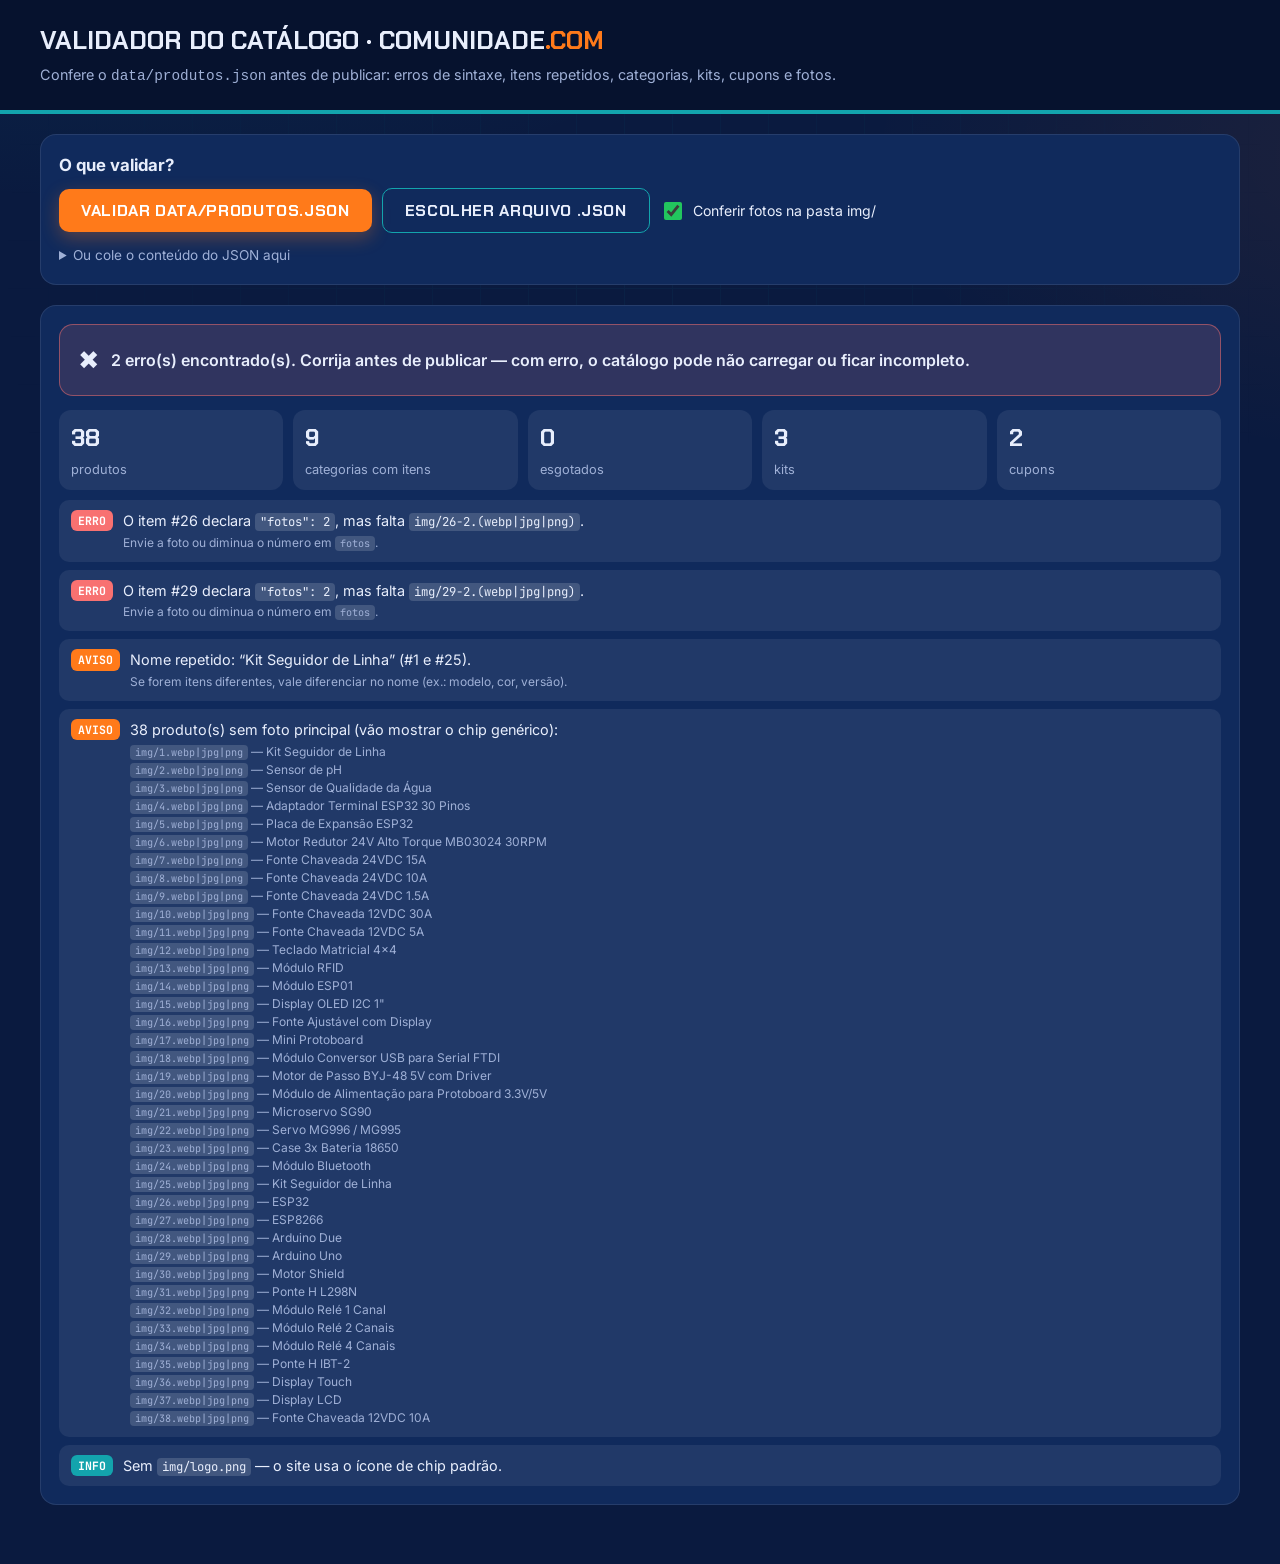
==== validar.html @ 990a2b1e "first commit" ====
<!DOCTYPE html>
<html lang="pt-BR" data-theme="dark">
<head>
  <meta charset="UTF-8" />
  <meta name="viewport" content="width=device-width, initial-scale=1.0" />
  <meta name="robots" content="noindex" />
  <title>Validador do catálogo — Comunidade.com</title>
  <script>try{var t=localStorage.getItem("comunidade-theme");if(t)document.documentElement.dataset.theme=t;}catch(e){}</script>
  <link rel="icon" href="img/icons/icon-192.png" type="image/png" />
  <link rel="preconnect" href="https://fonts.googleapis.com" />
  <link rel="preconnect" href="https://fonts.gstatic.com" crossorigin />
  <link href="https://fonts.googleapis.com/css2?family=Chakra+Petch:wght@600;700&family=Inter:wght@400;500;600;700&family=JetBrains+Mono:wght@400;600&display=swap" rel="stylesheet" />
  <link rel="stylesheet" href="css/style.css" />
  <style>
    body { padding-bottom: 60px; }
    .vhead { background: var(--navy-900); color: #e8eefc; padding: 22px 0; border-bottom: 4px solid var(--teal); }
    .vhead h1 { font-family: var(--display); margin: 0; font-size: 1.6rem; text-transform: uppercase; }
    .vhead h1 span { color: var(--orange); }
    .vhead p { margin: 4px 0 0; color: #9fb0d6; font-size: .9rem; }
    .panel { background: var(--surface); border: 1px solid var(--line); border-radius: 16px; padding: 18px; margin-top: 20px; }
    .panel h2 { margin: 0 0 10px; font-size: 1.05rem; }
    .row { display: flex; gap: 10px; flex-wrap: wrap; align-items: center; }
    textarea {
      width: 100%; min-height: 160px; font-family: var(--mono); font-size: .8rem; padding: 12px; border-radius: 10px;
      border: 1.5px solid var(--line); background: var(--field); color: var(--text); resize: vertical; margin: 10px 0;
    }
    .status { border-radius: 14px; padding: 16px 18px; font-weight: 600; display: flex; gap: 12px; align-items: center; }
    .status--ok { background: rgba(34, 197, 94, .14); border: 1px solid rgba(34, 197, 94, .5); }
    .status--err { background: rgba(248, 113, 113, .14); border: 1px solid rgba(248, 113, 113, .5); }
    .status--warn { background: rgba(255, 122, 26, .12); border: 1px solid rgba(255, 122, 26, .45); }
    .status b { font-size: 1.6rem; }
    .stats { display: grid; grid-template-columns: repeat(auto-fit, minmax(130px, 1fr)); gap: 10px; margin-top: 14px; }
    .stat { background: var(--soft); border-radius: 12px; padding: 10px 12px; }
    .stat strong { display: block; font-family: var(--display); font-size: 1.5rem; }
    .stat span { color: var(--muted); font-size: .8rem; }
    .list { list-style: none; margin: 10px 0 0; padding: 0; display: grid; gap: 8px; }
    .list li { display: grid; grid-template-columns: auto 1fr; gap: 10px; padding: 10px 12px; border-radius: 10px; background: var(--soft); font-size: .9rem; }
    .list li .lvl { font-family: var(--mono); font-size: .72rem; font-weight: 700; padding: 2px 7px; border-radius: 6px; height: fit-content; }
    .lvl--erro { background: var(--bad); color: #fff; }
    .lvl--aviso { background: var(--orange); color: #fff; }
    .lvl--info { background: var(--teal); color: #fff; }
    .list code, .panel code { font-family: var(--mono); font-size: .85em; background: var(--soft-2); padding: 1px 5px; border-radius: 4px; }
    .list small { color: var(--muted); display: block; margin-top: 2px; }
    pre.ctx { font-family: var(--mono); font-size: .78rem; background: var(--field); padding: 10px; border-radius: 8px; overflow-x: auto; margin: 6px 0 0; }
    .muted { color: var(--muted); font-size: .85rem; }
    .filters-v { display: flex; gap: 8px; flex-wrap: wrap; margin-top: 12px; }
  </style>
</head>
<body>
  <header class="vhead">
    <div class="container">
      <h1>Validador do catálogo · Comunidade<span>.com</span></h1>
      <p>Confere o <code>data/produtos.json</code> antes de publicar: erros de sintaxe, itens repetidos, categorias, kits, cupons e fotos.</p>
    </div>
  </header>

  <main class="container">
    <section class="panel">
      <h2>O que validar?</h2>
      <div class="row">
        <button class="btn btn--orange" id="btnSite">Validar data/produtos.json</button>
        <label class="btn btn--ghost" for="fileIn" style="cursor:pointer">Escolher arquivo .json</label>
        <input type="file" id="fileIn" accept=".json,application/json" hidden />
        <label class="toggle"><input type="checkbox" id="chkImgs" checked /> <span>Conferir fotos na pasta img/</span></label>
      </div>
      <details style="margin-top:12px">
        <summary class="muted" style="cursor:pointer">Ou cole o conteúdo do JSON aqui</summary>
        <textarea id="txt" spellcheck="false" placeholder='{ "loja": { ... }, "produtos": [ ... ] }'></textarea>
        <button class="btn btn--ghost btn--sm" id="btnTxt">Validar texto colado</button>
      </details>
    </section>

    <section id="out"></section>
  </main>

  <script>
  (() => {
    "use strict";
    const $ = (s) => document.querySelector(s);
    const esc = (s) => String(s ?? "").replace(/[&<>"']/g, (c) => ({ "&": "&amp;", "<": "&lt;", ">": "&gt;", '"': "&quot;", "'": "&#39;" }[c]));
    const EXTS = ["webp", "jpg", "png"];
    const CONDICOES = ["novo", "usado", "usado testado"];
    const PESADA = 300 * 1024; // 300 KB

    let res = [];
    const add = (lvl, msg, dica = "") => res.push({ lvl, msg, dica });
    const erro = (m, d) => add("erro", m, d), aviso = (m, d) => add("aviso", m, d), info = (m, d) => add("info", m, d);

    // ---------- Sintaxe ----------
    function parse(texto) {
      try { return JSON.parse(texto); } catch (e) {
        let pos = null;
        const m1 = e.message.match(/position (\d+)/);
        const m2 = e.message.match(/line (\d+) column (\d+)/);
        if (m1) pos = Number(m1[1]);
        const linhas = texto.split("\n");
        let linha, col;
        if (m2) { linha = Number(m2[1]); col = Number(m2[2]); }
        else if (pos != null) {
          const antes = texto.slice(0, pos).split("\n");
          linha = antes.length; col = antes[antes.length - 1].length + 1;
        }
        let ctx = "";
        if (linha) {
          const ini = Math.max(0, linha - 3), fim = Math.min(linhas.length, linha + 1);
          ctx = linhas.slice(ini, fim).map((l, i) => `${String(ini + i + 1).padStart(4)} │ ${l}`).join("\n");
        }
        erro(`O JSON tem um erro de sintaxe${linha ? ` perto da <b>linha ${linha}, coluna ${col}</b>` : ""}.`,
          `Causas comuns: vírgula sobrando antes de <code>]</code> ou <code>}</code>, vírgula faltando entre itens, aspas não fechadas ou uso de aspas simples.` +
          (ctx ? `<pre class="ctx">${esc(ctx)}</pre>` : "") + `<br>Mensagem do navegador: <code>${esc(e.message)}</code>`);
        return null;
      }
    }

    const isInt = (v) => Number.isInteger(v);
    const dataValida = (s) => /^\d{4}-\d{2}-\d{2}$/.test(s) && !isNaN(new Date(s + "T00:00:00"));
    const hoje = () => new Date().toISOString().slice(0, 10);

    // ---------- Regras ----------
    function validar(d) {
      if (typeof d !== "object" || Array.isArray(d) || !d) return erro("O arquivo precisa começar com <code>{</code> e ter as chaves <code>loja</code> e <code>produtos</code>.");

      // loja
      const l = d.loja;
      if (!l) erro("Falta o bloco <code>loja</code>.");
      else {
        const wa = String(l.whatsapp ?? "");
        if (!wa) erro("<code>loja.whatsapp</code> está vazio — os pedidos não terão para onde ir.");
        else if (!/^\d+$/.test(wa)) erro(`<code>loja.whatsapp</code> deve ter só números (está <code>${esc(wa)}</code>).`, "Ex.: <code>5592991234567</code> (55 + DDD + número).");
        else if (!wa.startsWith("55") || wa.length < 12 || wa.length > 13) aviso(`<code>loja.whatsapp</code> (<code>${esc(wa)}</code>) não parece um número brasileiro completo.`, "Formato esperado: 55 + DDD + número, ex.: <code>5592991234567</code>.");
        if (wa === "5592999999999") aviso("<code>loja.whatsapp</code> ainda é o número de exemplo.");
        if (!Array.isArray(l.formasPagamento) || !l.formasPagamento.length) aviso("<code>loja.formasPagamento</code> está vazio; o site vai usar Pix/Cartão/Dinheiro.");
        if (!l.entrega) aviso("<code>loja.entrega</code> está vazio; o texto sobre frete por aplicativo não vai aparecer.");
      }

      // categorias
      const cats = Array.isArray(d.categorias) ? d.categorias : [];
      if (!cats.length) erro("A lista <code>categorias</code> está vazia ou não existe.");
      const catIds = new Set();
      cats.forEach((c, i) => {
        if (!c.id) erro(`Categoria na posição ${i + 1} sem <code>id</code>.`);
        else if (catIds.has(c.id)) erro(`Categoria <code>${esc(c.id)}</code> repetida.`);
        else catIds.add(c.id);
        if (!c.nome) aviso(`Categoria <code>${esc(c.id)}</code> sem <code>nome</code>.`);
      });

      // produtos
      const prods = Array.isArray(d.produtos) ? d.produtos : null;
      if (!prods) return erro("Falta a lista <code>produtos</code>.");
      if (!prods.length) aviso("A lista de produtos está vazia.");
      const itens = new Map(), nomes = new Map(), catUsadas = new Set();
      prods.forEach((p, i) => {
        const ref = p.item != null ? `item <b>#${esc(p.item)}</b>` : `produto na posição ${i + 1}`;
        if (p.item == null || p.item === "") erro(`${ref} está sem o campo <code>item</code> (número da foto).`);
        else if (itens.has(String(p.item))) erro(`O ${ref} está repetido (“${esc(itens.get(String(p.item)).nome)}” e “${esc(p.nome)}”).`, "Cada produto precisa de um número único; ele também define o nome da foto.");
        else itens.set(String(p.item), p);
        if (!p.nome) erro(`${ref} está sem <code>nome</code>.`);
        else {
          const k = p.nome.trim().toLowerCase();
          if (nomes.has(k)) aviso(`Nome repetido: “${esc(p.nome)}” (#${esc(nomes.get(k))} e #${esc(p.item)}).`, "Se forem itens diferentes, vale diferenciar no nome (ex.: modelo, cor, versão).");
          else nomes.set(k, p.item);
        }
        if (!p.descricao) aviso(`${ref} está sem <code>descricao</code>.`);
        if (typeof p.preco !== "number") erro(`${ref}: <code>preco</code> precisa ser número (ex.: <code>49.90</code>), está <code>${esc(JSON.stringify(p.preco))}</code>.`, "Use ponto como separador decimal e sem aspas nem “R$”.");
        else if (p.preco <= 0) aviso(`${ref}: <code>preco</code> é ${p.preco}.`);
        else if (Math.abs(Math.round(p.preco * 100) - p.preco * 100) > 1e-6) aviso(`${ref}: <code>preco</code> tem mais de 2 casas decimais (${p.preco}).`);
        if (!isInt(p.quantidade) || p.quantidade < 0) erro(`${ref}: <code>quantidade</code> precisa ser número inteiro ≥ 0 (está <code>${esc(JSON.stringify(p.quantidade))}</code>).`);
        if (!p.categoria) erro(`${ref} está sem <code>categoria</code>.`);
        else if (!catIds.has(p.categoria)) erro(`${ref}: a categoria <code>${esc(p.categoria)}</code> não existe na lista <code>categorias</code>.`, `Categorias válidas: ${[...catIds].map((c) => `<code>${esc(c)}</code>`).join(", ")}`);
        else catUsadas.add(p.categoria);
        if (p.condicao && !CONDICOES.includes(String(p.condicao).toLowerCase())) aviso(`${ref}: <code>condicao</code> “${esc(p.condicao)}” não é padrão.`, `Use ${CONDICOES.map((c) => `<code>${c}</code>`).join(", ")}.`);
        if (p.fotos != null && (!isInt(p.fotos) || p.fotos < 1)) erro(`${ref}: <code>fotos</code> precisa ser inteiro ≥ 1.`);
        if (p.especificacoes != null && (typeof p.especificacoes !== "object" || Array.isArray(p.especificacoes))) erro(`${ref}: <code>especificacoes</code> deve ser um objeto, ex.: <code>{"Tensão": "5 V"}</code>.`);
      });
      cats.forEach((c) => c.id && !catUsadas.has(c.id) && info(`A categoria <code>${esc(c.id)}</code> não tem produtos (não aparece no site).`));
      const esgotados = prods.filter((p) => p.quantidade === 0).length;

      // kits
      const kits = Array.isArray(d.kits) ? d.kits : [];
      const kitIds = new Set();
      kits.forEach((k, i) => {
        const ref = k.id ? `Kit <b>${esc(k.id)}</b>` : `Kit na posição ${i + 1}`;
        if (!k.id) erro(`${ref} sem <code>id</code>.`);
        else if (!/^[a-z0-9-]+$/.test(k.id)) erro(`${ref}: o <code>id</code> deve ter só letras minúsculas, números e hífen (vira link: <code>#kit-${esc(k.id)}</code>).`);
        else if (kitIds.has(k.id)) erro(`${ref} repetido.`);
        else kitIds.add(k.id);
        if (!k.nome) erro(`${ref} sem <code>nome</code>.`);
        const dsc = k.desconto ?? 0;
        if (typeof dsc !== "number" || dsc < 0 || dsc > 90) erro(`${ref}: <code>desconto</code> deve ser número entre 0 e 90 (é porcentagem).`);
        if (!Array.isArray(k.itens) || !k.itens.length) return erro(`${ref} não tem <code>itens</code>.`);
        k.itens.forEach((c) => {
          const p = itens.get(String(c.item));
          if (!p) erro(`${ref}: o item <code>#${esc(c.item)}</code> não existe nos produtos.`);
          else if (p.quantidade < (c.qtd || 1)) aviso(`${ref}: “${esc(p.nome)}” (#${esc(c.item)}) não tem estoque suficiente — o kit aparece como indisponível.`);
          if (!isInt(c.qtd) || c.qtd < 1) erro(`${ref}: <code>qtd</code> do item #${esc(c.item)} deve ser inteiro ≥ 1.`);
        });
      });

      // cupons
      const cupons = Array.isArray(d.cupons) ? d.cupons : [];
      const codigos = new Set();
      cupons.forEach((c, i) => {
        const ref = c.codigo ? `Cupom <b>${esc(c.codigo)}</b>` : `Cupom na posição ${i + 1}`;
        if (!c.codigo) erro(`${ref} sem <code>codigo</code>.`);
        else if (codigos.has(c.codigo.toUpperCase())) erro(`${ref} repetido.`);
        else codigos.add(c.codigo.toUpperCase());
        if (!["percentual", "valor"].includes(c.tipo)) erro(`${ref}: <code>tipo</code> deve ser <code>percentual</code> ou <code>valor</code>.`);
        if (typeof c.valor !== "number" || c.valor <= 0) erro(`${ref}: <code>valor</code> deve ser número maior que zero.`);
        else if (c.tipo === "percentual" && c.valor > 100) erro(`${ref}: percentual acima de 100%.`);
        if (c.minimo != null && typeof c.minimo !== "number") erro(`${ref}: <code>minimo</code> deve ser número.`);
        if (c.validade) {
          if (!dataValida(c.validade)) erro(`${ref}: <code>validade</code> deve estar no formato <code>AAAA-MM-DD</code> (ex.: <code>2026-12-31</code>).`);
          else if (c.validade < hoje()) aviso(`${ref} expirou em ${c.validade.split("-").reverse().join("/")}.`);
        }
      });

      // FAQ / como funciona
      (d.faq || []).forEach((q, i) => (!q.pergunta || !q.resposta) && aviso(`FAQ na posição ${i + 1} sem <code>pergunta</code> ou <code>resposta</code>.`));
      (d.comoFunciona || []).forEach((s, i) => (!s.titulo || !s.texto) && aviso(`Passo ${i + 1} de <code>comoFunciona</code> sem <code>titulo</code> ou <code>texto</code>.`));

      return { prods, kits, cupons, esgotados, cats: catUsadas.size };
    }

    // ---------- Fotos ----------
    async function existe(url) {
      try {
        const r = await fetch(url, { method: "HEAD", cache: "no-store" });
        if (!r.ok) return null;
        return Number(r.headers.get("content-length")) || 0;
      } catch { return null; }
    }
    async function achaFoto(base) {
      for (const ext of EXTS) {
        const t = await existe(`img/${base}.${ext}`);
        if (t !== null) return { arquivo: `img/${base}.${ext}`, tamanho: t };
      }
      return null;
    }
    async function checarFotos(prods, statusEl) {
      let semFoto = [], pesadas = [], feitas = 0, total = 0;
      const tarefas = [];
      prods.forEach((p) => {
        const n = Number.isInteger(p.fotos) && p.fotos > 0 ? p.fotos : 1;
        for (let i = 0; i < n; i++) {
          const base = i === 0 ? String(p.item) : `${p.item}-${i + 1}`;
          total++;
          tarefas.push(async () => {
            const f = p.imagem && i === 0 ? ((await existe(p.imagem)) !== null ? { arquivo: p.imagem, tamanho: 0 } : null) : await achaFoto(base);
            feitas++;
            statusEl.textContent = `Conferindo fotos… ${feitas}/${total}`;
            if (!f) semFoto.push({ p, base, i });
            else if (f.tamanho > PESADA) pesadas.push({ p, f });
          });
        }
      });
      // 6 verificações por vez
      const fila = [...tarefas];
      await Promise.all(Array.from({ length: 6 }, async () => { while (fila.length) await fila.shift()(); }));
      statusEl.textContent = "";

      const porItem = (x, y) => (parseFloat(x.p.item) || 0) - (parseFloat(y.p.item) || 0);
      const principais = semFoto.filter((s) => s.i === 0).sort(porItem);
      const extras = semFoto.filter((s) => s.i > 0);
      if (principais.length) aviso(`${principais.length} produto(s) sem foto principal (vão mostrar o chip genérico):`,
        principais.map((s) => `<code>img/${esc(s.base)}.webp|jpg|png</code> — ${esc(s.p.nome)}`).join("<br>"));
      extras.forEach((s) => erro(`O item #${esc(s.p.item)} declara <code>"fotos": ${s.p.fotos}</code>, mas falta <code>img/${esc(s.base)}.(webp|jpg|png)</code>.`, "Envie a foto ou diminua o número em <code>fotos</code>."));
      pesadas.forEach(({ p, f }) => aviso(`Foto pesada: <code>${esc(f.arquivo)}</code> tem ${(f.tamanho / 1024).toFixed(0)} KB (#${esc(p.item)}).`, "Rode <code>python tools/otimizar-imagens.py</code> para gerar versões .webp leves."));
      const logo = (await existe("img/logo.png")) !== null;
      if (!logo) info("Sem <code>img/logo.png</code> — o site usa o ícone de chip padrão.");
      if (!principais.length && !extras.length) info("Todas as fotos declaradas foram encontradas. 📷");
    }

    // ---------- Relatório ----------
    function relatorio(stats) {
      const n = (lvl) => res.filter((r) => r.lvl === lvl).length;
      const e = n("erro"), a = n("aviso");
      const status = e
        ? `<div class="status status--err"><b>✖</b> ${e} erro(s) encontrado(s). Corrija antes de publicar — com erro, o catálogo pode não carregar ou ficar incompleto.</div>`
        : a
          ? `<div class="status status--warn"><b>!</b> Nenhum erro. ${a} aviso(s) para revisar (o site funciona, mas vale conferir).</div>`
          : `<div class="status status--ok"><b>✔</b> Tudo certo! O catálogo está pronto para publicar.</div>`;
      const st = stats ? `<div class="stats">
          <div class="stat"><strong>${stats.prods.length}</strong><span>produtos</span></div>
          <div class="stat"><strong>${stats.cats}</strong><span>categorias com itens</span></div>
          <div class="stat"><strong>${stats.esgotados}</strong><span>esgotados</span></div>
          <div class="stat"><strong>${stats.kits.length}</strong><span>kits</span></div>
          <div class="stat"><strong>${stats.cupons.length}</strong><span>cupons</span></div>
        </div>` : "";
      const ordem = { erro: 0, aviso: 1, info: 2 };
      const lista = res.sort((x, y) => ordem[x.lvl] - ordem[y.lvl])
        .map((r) => `<li data-lvl="${r.lvl}"><span class="lvl lvl--${r.lvl}">${r.lvl.toUpperCase()}</span><div>${r.msg}${r.dica ? `<small>${r.dica}</small>` : ""}</div></li>`).join("");
      $("#out").innerHTML = `<div class="panel">${status}${st}<ul class="list">${lista}</ul></div>`;
    }

    async function rodar(texto, origem) {
      res = [];
      $("#out").innerHTML = `<div class="panel"><p class="muted" id="prog">Validando ${esc(origem)}…</p></div>`;
      const d = parse(texto);
      if (!d) return relatorio(null);
      const stats = validar(d);
      if (stats && $("#chkImgs").checked && location.protocol.startsWith("http")) {
        await checarFotos(stats.prods, $("#prog"));
      } else if ($("#chkImgs").checked) {
        info("As fotos não foram conferidas porque a página foi aberta direto do arquivo (file://). Use o Live Server ou <code>python -m http.server</code>.");
      }
      relatorio(stats && stats.prods ? stats : null);
    }

    $("#btnSite").addEventListener("click", async () => {
      try {
        const r = await fetch("data/produtos.json", { cache: "no-store" });
        if (!r.ok) throw new Error("HTTP " + r.status);
        rodar(await r.text(), "data/produtos.json");
      } catch (e) {
        res = [];
        erro(`Não consegui abrir <code>data/produtos.json</code> (${esc(e.message)}).`, "Se abriu esta página com dois cliques (file://), rode um servidor local, ou use “Escolher arquivo .json”.");
        relatorio(null);
      }
    });
    $("#fileIn").addEventListener("change", async (e) => {
      const f = e.target.files[0];
      if (f) rodar(await f.text(), f.name);
      e.target.value = "";
    });
    $("#btnTxt").addEventListener("click", () => rodar($("#txt").value, "texto colado"));

    if (location.protocol.startsWith("http")) $("#btnSite").click();
  })();
  </script>
</body>
</html>
---- css/style.css ----
/* =========================================================
   Comunidade.com — estilos
   Paleta: azul (base), laranja (ação), verde (sucesso/estoque)
   Temas: escuro (padrão) e claro — [data-theme] no <html>
   ========================================================= */
:root {
  /* marca (fixas nos dois temas) */
  --navy-900: #06122e;
  --navy-800: #0a1a3f;
  --navy-700: #0f2556;
  --navy-600: #16316d;
  --teal: #13a4ad;
  --teal-600: #0e8990;
  --orange: #ff7a1a;
  --orange-600: #e8650a;
  --green: #22c55e;
  --green-600: #16a34a;
  --yellow: #facc15;
  --red: #f87171;

  /* tema escuro */
  --bg: #0a1a3f;
  --surface: #102a5c;
  --surface-2: #13306a;
  --elev: #0f2556;
  --field: #06122e;
  --text: #e8eefc;
  --muted: #9fb0d6;
  --accent-text: #2cc3cc;
  --line: rgba(255, 255, 255, .09);
  --soft: rgba(255, 255, 255, .07);
  --soft-2: rgba(255, 255, 255, .15);
  --glow: rgba(19, 164, 173, .18);
  --ok: #22c55e;
  --warn: #ff8a33;
  --bad: #f87171;
  --grid-op: .06;
  --shadow: 0 10px 30px rgba(0, 0, 0, .35);
  --shadow-hover: 0 16px 34px rgba(0, 0, 0, .4);

  --radius: 14px;
  --font: "Inter", system-ui, -apple-system, Segoe UI, Roboto, sans-serif;
  --display: "Chakra Petch", var(--font);
  --mono: "JetBrains Mono", ui-monospace, Consolas, monospace;
  color-scheme: dark;
}

:root[data-theme="light"] {
  --bg: #eef3fb;
  --surface: #ffffff;
  --surface-2: #f8fafe;
  --elev: #ffffff;
  --field: #f3f6fb;
  --text: #0b1a3a;
  --muted: #52617f;
  --accent-text: #0b7f86;
  --line: rgba(10, 26, 63, .11);
  --soft: rgba(10, 26, 63, .05);
  --soft-2: rgba(10, 26, 63, .1);
  --glow: rgba(19, 164, 173, .14);
  --ok: #15803d;
  --warn: #c2410c;
  --bad: #dc2626;
  --grid-op: .08;
  --shadow: 0 8px 24px rgba(10, 26, 63, .09);
  --shadow-hover: 0 16px 34px rgba(10, 26, 63, .16);
  color-scheme: light;
}

/* áreas que são sempre escuras (topo, rodapé, banner, loader) */
.header, .footer, .hero__card, .loader {
  --text: #e8eefc;
  --muted: #9fb0d6;
  --line: rgba(255, 255, 255, .09);
  --soft: rgba(255, 255, 255, .08);
  --soft-2: rgba(255, 255, 255, .16);
  color: var(--text);
}

*, *::before, *::after { box-sizing: border-box; }
html { scroll-behavior: smooth; scroll-padding-top: 140px; }
body {
  margin: 0;
  font-family: var(--font);
  color: var(--text);
  background:
    radial-gradient(1200px 600px at 10% -10%, rgba(19, 164, 173, .12), transparent 60%),
    radial-gradient(900px 500px at 110% 10%, rgba(255, 122, 26, .08), transparent 60%),
    var(--bg);
  line-height: 1.5;
  -webkit-font-smoothing: antialiased;
  transition: background-color .3s, color .3s;
}
body.is-loading { overflow: hidden; }
img { max-width: 100%; display: block; }
a { color: inherit; }
button { font: inherit; cursor: pointer; color: inherit; }
[hidden] { display: none !important; }
.sr-only { position: absolute; width: 1px; height: 1px; overflow: hidden; clip: rect(0 0 0 0); white-space: nowrap; }
.container { width: min(1200px, 100% - 32px); margin-inline: auto; }

body::before {
  content: "";
  position: fixed; inset: 0; z-index: -1; pointer-events: none;
  opacity: var(--grid-op);
  background-image:
    linear-gradient(var(--teal) 1px, transparent 1px),
    linear-gradient(90deg, var(--teal) 1px, transparent 1px);
  background-size: 48px 48px;
  mask-image: radial-gradient(circle at 50% 30%, #000 0%, transparent 75%);
}

/* ================= BOTÕES ================= */
.btn {
  display: inline-flex; align-items: center; justify-content: center; gap: 8px;
  border: 0; border-radius: 10px; padding: 12px 22px;
  font-family: var(--display); font-weight: 700; letter-spacing: .04em; text-transform: uppercase;
  text-decoration: none; color: #fff; line-height: 1.2;
  transition: transform .15s, box-shadow .2s, background .2s, opacity .2s, border-color .2s;
}
.btn svg { width: 18px; height: 18px; fill: none; stroke: currentColor; stroke-width: 2; stroke-linecap: round; stroke-linejoin: round; flex-shrink: 0; }
.btn:active { transform: scale(.97); }
.btn--sm { padding: 7px 14px; font-size: .8rem; }
.btn--block { width: 100%; }
.btn--orange { background: var(--orange); box-shadow: 0 6px 18px rgba(255, 122, 26, .3); }
.btn--orange:hover { background: var(--orange-600); }
.btn--green { background: var(--green-600); box-shadow: 0 6px 18px rgba(34, 197, 94, .25); }
.btn--green:hover { background: #12883d; }
.btn--ghost { background: transparent; border: 1.5px solid var(--teal); color: var(--text); }
.btn--ghost:hover { background: var(--glow); }
.btn--ghost-light { background: transparent; border: 1.5px solid rgba(255, 255, 255, .45); color: #fff; }
.btn--ghost-light:hover { background: rgba(255, 255, 255, .1); }
.btn--wa { background: #1faa55; }
.btn--wa:hover { background: #178c45; }
.btn:disabled { opacity: .45; cursor: not-allowed; box-shadow: none; }
.icon-btn {
  width: 36px; height: 36px; border-radius: 50%; border: 0; flex-shrink: 0;
  background: var(--soft); color: var(--text); display: grid; place-items: center;
}
.icon-btn:hover { background: var(--soft-2); }
.link-btn { background: none; border: 0; color: var(--muted); text-decoration: underline; font-size: .85rem; padding: 0; }
.link-btn:hover { color: var(--text); }
:focus-visible { outline: 2px solid var(--orange); outline-offset: 2px; }

/* ================= LOADER ================= */
.loader {
  position: fixed; inset: 0; z-index: 1000;
  display: grid; place-items: center;
  background: radial-gradient(circle at 50% 40%, #0f2a63 0%, var(--navy-900) 70%);
  transition: opacity .45s ease, visibility .45s;
}
.loader.is-done { opacity: 0; visibility: hidden; }
.loader__grid {
  position: absolute; inset: 0; opacity: .12;
  background-image:
    linear-gradient(var(--teal) 1px, transparent 1px),
    linear-gradient(90deg, var(--teal) 1px, transparent 1px);
  background-size: 32px 32px;
  mask-image: radial-gradient(circle, #000 20%, transparent 70%);
  animation: gridMove 3s linear infinite;
}
@keyframes gridMove { to { background-position: 32px 32px; } }
.loader__board { position: relative; width: min(420px, 90vw); text-align: center; }
.loader__svg { width: 100%; height: auto; overflow: visible; }
.trace {
  fill: none; stroke: var(--teal); stroke-width: 3; stroke-linecap: round; stroke-linejoin: round;
  stroke-dasharray: 220; stroke-dashoffset: 220;
  filter: drop-shadow(0 0 4px var(--teal));
  animation: traceOn .5s ease forwards;
}
.t1 { animation-delay: .35s; } .t2 { animation-delay: .7s; }
.t3 { animation-delay: 1.05s; } .t4 { animation-delay: 1.4s; }
@keyframes traceOn { to { stroke-dashoffset: 0; } }
.node { --c: var(--green); }
.n2 { --c: var(--teal); } .n3 { --c: var(--orange); } .n4 { --c: var(--yellow); }
.node circle { fill: var(--navy-700); stroke: rgba(255, 255, 255, .2); stroke-width: 2; animation: nodeFill .35s ease forwards; }
.node text { fill: #9fb0d6; font-size: 16px; text-anchor: middle; font-family: var(--mono); animation: nodeText .35s ease forwards; }
.n1 > * { animation-delay: .8s; } .n2 > * { animation-delay: 1.15s; }
.n3 > * { animation-delay: 1.5s; } .n4 > * { animation-delay: 1.85s; }
@keyframes nodeFill { to { fill: var(--c); stroke: #fff; filter: drop-shadow(0 0 8px var(--c)); } }
@keyframes nodeText { to { fill: var(--navy-900); } }
.mcu__body { fill: #111c33; stroke: var(--teal); stroke-width: 2; }
.pins rect { fill: #c9d4ea; }
.mcu__dot { fill: var(--orange); animation: blink .5s steps(2) infinite; }
.mcu__label { fill: #fff; font-family: var(--display); font-weight: 700; font-size: 14px; text-anchor: middle; letter-spacing: .1em; }
.mcu { transform-origin: 180px 120px; animation: chipPulse 1.2s ease-in-out infinite; }
@keyframes chipPulse { 50% { filter: drop-shadow(0 0 12px rgba(19, 164, 173, .8)); } }
@keyframes blink { 50% { opacity: .2; } }
.loader__brand { font-family: var(--display); font-weight: 700; font-size: 2rem; letter-spacing: .02em; margin-top: 4px; }
.loader__brand span, .logo__text strong span, .footer h4 span { color: var(--orange); }
.loader__log {
  list-style: none; margin: 10px auto 14px; padding: 0; height: 66px; overflow: hidden;
  font-family: var(--mono); font-size: .78rem; color: var(--muted); text-align: left; width: fit-content; min-width: 250px;
}
.loader__log li { animation: logIn .2s ease; white-space: nowrap; }
.loader__log li b { color: var(--green); font-weight: 600; }
@keyframes logIn { from { opacity: 0; transform: translateY(4px); } }
.loader__bar { height: 4px; background: rgba(255, 255, 255, .1); border-radius: 4px; overflow: hidden; }
.loader__bar span {
  display: block; height: 100%; width: 0;
  background: linear-gradient(90deg, var(--teal), var(--green), var(--orange));
  transition: width .2s linear;
}

/* ================= HEADER ================= */
.header { position: sticky; top: 0; z-index: 50; background: rgba(6, 18, 46, .94); backdrop-filter: blur(10px); }
.header__top { display: flex; align-items: center; gap: 20px; padding-block: 14px; }
.logo { display: flex; align-items: center; gap: 10px; text-decoration: none; flex-shrink: 0; }
.logo__img { height: 44px; width: auto; }
.logo__img + .logo__mark { display: none; }
.logo__mark {
  width: 42px; height: 42px; border-radius: 10px; display: grid; place-items: center;
  background: linear-gradient(135deg, var(--teal), var(--navy-600));
  box-shadow: inset 0 0 0 1.5px rgba(255, 255, 255, .15);
}
.logo__mark svg { width: 26px; fill: #fff; }
.logo__text { display: flex; flex-direction: column; line-height: 1.1; }
.logo__text strong { font-family: var(--display); font-size: 1.35rem; }
.logo__text small { color: var(--muted); font-size: .7rem; text-transform: uppercase; letter-spacing: .08em; }

.search { position: relative; flex: 1; display: flex; max-width: 520px; margin-inline: auto; }
.search input {
  flex: 1; min-width: 0; border: 0; padding: 11px 14px; border-radius: 10px 0 0 10px;
  font: inherit; background: #fff; color: #0b1a3a;
}
.search input:focus { outline: 2px solid var(--teal); outline-offset: -2px; }
.search__btn { background: var(--teal); border-radius: 0 10px 10px 0; width: 46px; display: grid; place-items: center; }
.search__btn svg, .hbtn svg, .nav__place svg { width: 20px; fill: none; stroke: #fff; stroke-width: 2; stroke-linecap: round; stroke-linejoin: round; }

/* sugestões da busca */
.suggest {
  position: absolute; top: calc(100% + 6px); left: 0; right: 0; z-index: 60;
  list-style: none; margin: 0; padding: 6px;
  background: var(--elev); color: var(--text); border: 1px solid var(--line); border-radius: 12px;
  box-shadow: var(--shadow); max-height: 70vh; overflow-y: auto;
}
:root[data-theme="light"] .suggest { --text: #0b1a3a; --muted: #52617f; --line: rgba(10, 26, 63, .11); }
.suggest li { display: grid; grid-template-columns: 44px 1fr auto; gap: 10px; align-items: center; padding: 6px 8px; border-radius: 8px; cursor: pointer; }
.suggest li[aria-selected="true"], .suggest li:hover { background: var(--glow); }
.suggest img { width: 44px; height: 44px; object-fit: contain; background: #fff; border-radius: 6px; }
.suggest strong { display: block; font-size: .88rem; font-weight: 600; line-height: 1.25; }
.suggest small { color: var(--muted); font-size: .75rem; }
.suggest .price-tag { font-family: var(--display); font-weight: 700; font-size: .9rem; white-space: nowrap; }
.suggest mark { background: rgba(255, 122, 26, .3); color: inherit; border-radius: 2px; }
.suggest .suggest__all { display: block; text-align: center; color: var(--accent-text); font-size: .82rem; font-weight: 600; grid-template-columns: none; }
.suggest .suggest__empty { display: block; color: var(--muted); font-size: .85rem; cursor: default; }

.header__actions { display: flex; gap: 8px; flex-shrink: 0; }
.hbtn {
  position: relative; border: 0; background: rgba(255, 255, 255, .08); width: 46px; height: 46px; border-radius: 12px;
  display: grid; place-items: center; transition: background .2s;
}
.hbtn:hover { background: rgba(255, 255, 255, .16); }
.cart-btn svg { width: 24px; }
:root[data-theme="light"] .i-moon, :root[data-theme="dark"] .i-sun { display: none; }
.cart-btn__count {
  position: absolute; top: -4px; right: -4px; min-width: 22px; height: 22px; padding: 0 6px;
  border-radius: 11px; background: var(--orange); color: #fff; font-size: .75rem; font-weight: 700;
  display: grid; place-items: center; border: 2px solid var(--navy-900);
}
.cart-btn__count.bump { animation: bump .4s ease; }
@keyframes bump { 40% { transform: scale(1.35); } }

.nav { background: var(--teal); }
.nav__inner { display: flex; align-items: center; gap: 18px; padding-block: 8px; }
.nav__place { display: flex; align-items: center; gap: 6px; font-size: .78rem; white-space: nowrap; }
.nav__place svg { width: 16px; }
.nav__links { display: flex; gap: 2px; overflow-x: auto; scrollbar-width: none; flex: 1; min-width: 0; justify-content: safe center; }
.nav__links::-webkit-scrollbar { display: none; }
.nav__links > * {
  background: none; border: 0; color: #fff; padding: 6px 12px; border-radius: 8px; text-decoration: none;
  font-family: var(--display); font-weight: 600; text-transform: uppercase; letter-spacing: .04em; font-size: .8rem; white-space: nowrap;
}
.nav__links > *:hover, .nav__links > .active { background: rgba(6, 18, 46, .25); }

/* ================= HERO ================= */
.hero { padding-block: 28px 8px; }
.hero__card {
  display: grid; grid-template-columns: 1.1fr 1fr; overflow: hidden;
  border-radius: 20px; background: linear-gradient(120deg, var(--navy-700), var(--navy-900));
  box-shadow: var(--shadow); border: 1px solid var(--line);
}
.hero__art { position: relative; min-height: 260px; background: linear-gradient(135deg, #0e2d66, #0a1d45); }
.hero__art img { position: absolute; inset: 0; width: 100%; height: 100%; object-fit: cover; z-index: 1; }
.hero__circuit { position: absolute; inset: 0; width: 100%; height: 100%; }
.hc-lines path { fill: none; stroke: var(--teal); stroke-width: 2.5; opacity: .6; }
.hc-dots circle { fill: var(--teal); }
.hc-chip { fill: #0b1633; stroke: var(--orange); stroke-width: 2.5; }
.hc-chip-t { fill: #fff; font-family: var(--display); font-weight: 700; font-size: 18px; text-anchor: middle; }
.hc-pulse { fill: var(--green); animation: pulse 2s ease-out infinite; transform-box: fill-box; transform-origin: center; }
.hc-pulse.d2 { animation-delay: .6s; fill: var(--orange); }
.hc-pulse.d3 { animation-delay: 1.2s; }
@keyframes pulse { from { transform: scale(1); opacity: 1; } to { transform: scale(5); opacity: 0; } }
.hero__text { padding: 36px 40px; display: flex; flex-direction: column; justify-content: center; align-items: flex-end; text-align: right; }
.hero__tag { font-size: .75rem; color: var(--teal); text-transform: uppercase; letter-spacing: .12em; font-weight: 600; }
.hero h1 { font-family: var(--display); font-size: clamp(2rem, 4vw, 3rem); line-height: 1; margin: 8px 0; text-transform: uppercase; }
.hero p { font-family: var(--display); font-size: clamp(1.05rem, 2vw, 1.35rem); font-weight: 600; text-transform: uppercase; margin: 0 0 20px; max-width: 360px; }
.hero__ctas { display: flex; gap: 10px; flex-wrap: wrap; justify-content: flex-end; }

/* ================= SEÇÕES ================= */
.section { padding-block: 36px 20px; }
.section__head { display: flex; align-items: flex-end; justify-content: space-between; gap: 12px; margin-bottom: 16px; }
.section__head h2 { font-family: var(--display); font-size: 1.6rem; margin: 0; text-transform: uppercase; line-height: 1.1; }
.eyebrow { color: var(--accent-text); font-size: .72rem; font-weight: 700; text-transform: uppercase; letter-spacing: .12em; }
.catalog { padding-bottom: 50px; }
.catalog__count { color: var(--muted); margin: 0; font-size: .9rem; }

/* ================= FILTROS ================= */
.filters { margin: 0 0 22px; display: grid; gap: 12px; }
.filters__row { display: flex; flex-wrap: wrap; align-items: center; gap: 14px 18px; }
.chips { display: flex; flex-wrap: wrap; gap: 8px; }
.chip {
  border: 1.5px solid var(--line); background: var(--surface); color: var(--text);
  padding: 7px 14px; border-radius: 999px; font-size: .88rem; font-weight: 500; transition: .15s;
}
.chips .chip:hover { border-color: var(--teal); }
.chips .chip.active { background: var(--teal); border-color: var(--teal); color: #fff; }
.chip small { opacity: .7; margin-left: 4px; }
.chips--small .chip { padding: 5px 12px; font-size: .8rem; }
.chips--small .chip.active { background: var(--green-600); border-color: var(--green-600); }
.toggle { display: flex; align-items: center; gap: 8px; font-size: .88rem; cursor: pointer; }
.toggle input { accent-color: var(--green); width: 18px; height: 18px; }
.select { margin-left: auto; }
.select select {
  background: var(--surface); color: var(--text); border: 1.5px solid var(--line); border-radius: 10px; padding: 8px 12px; font: inherit; font-size: .88rem;
}

/* faixa de preço (dois sliders sobrepostos) */
.price { display: flex; align-items: center; gap: 12px; font-size: .85rem; }
.price__label { color: var(--muted); }
.price__range { position: relative; width: 170px; height: 24px; }
.price__range::before {
  content: ""; position: absolute; left: 0; right: 0; top: 50%; height: 4px; transform: translateY(-50%);
  background: var(--soft-2); border-radius: 4px;
}
.price__fill { position: absolute; top: 50%; height: 4px; transform: translateY(-50%); background: var(--teal); border-radius: 4px; pointer-events: none; }
.price__range input {
  position: absolute; inset: 0; width: 100%; margin: 0; background: none; pointer-events: none;
  -webkit-appearance: none; appearance: none; z-index: 2;
}
.price__range input::-webkit-slider-thumb {
  -webkit-appearance: none; pointer-events: auto; width: 18px; height: 18px; border-radius: 50%;
  background: #fff; border: 3px solid var(--teal); cursor: grab; box-shadow: 0 1px 4px rgba(0, 0, 0, .3);
}
.price__range input::-moz-range-thumb {
  pointer-events: auto; width: 14px; height: 14px; border-radius: 50%;
  background: #fff; border: 3px solid var(--teal); cursor: grab;
}
.price__range input::-webkit-slider-runnable-track { background: none; }
.price__range input::-moz-range-track { background: none; }
.price__out { font-weight: 600; min-width: 132px; font-variant-numeric: tabular-nums; }

/* ================= GRADE / CARD ================= */
.grid { display: grid; grid-template-columns: repeat(auto-fill, minmax(220px, 1fr)); gap: 18px; }
.card {
  position: relative; display: flex; flex-direction: column;
  background: linear-gradient(180deg, var(--surface-2), var(--surface));
  border: 1px solid var(--line); border-radius: var(--radius); padding: 12px;
  transition: transform .25s cubic-bezier(.2, .8, .2, 1), box-shadow .25s, border-color .25s;
  animation: cardIn .4s ease backwards;
}
@keyframes cardIn { from { opacity: 0; transform: translateY(10px); } }
.card:hover {
  transform: translateY(-6px);
  border-color: rgba(19, 164, 173, .6);
  box-shadow: var(--shadow-hover), 0 0 0 1px rgba(19, 164, 173, .25), 0 0 24px var(--glow);
}
.card__media { position: relative; display: block; aspect-ratio: 4 / 3; border-radius: 10px; background: #fff; overflow: hidden; }
.card__media img { width: 100%; height: 100%; object-fit: contain; transition: transform .35s ease; }
.card:hover .card__media img { transform: scale(1.06); }
.card__more {
  position: absolute; left: 8px; bottom: 8px; z-index: 1; font-size: .7rem; font-weight: 600;
  background: rgba(6, 18, 46, .8); color: #fff; padding: 3px 8px; border-radius: 6px;
  opacity: 0; transform: translateY(4px); transition: .2s;
}
.card:hover .card__more, .card__media:focus-visible .card__more { opacity: 1; transform: none; }
.badge {
  position: absolute; top: 8px; right: 8px; z-index: 1;
  min-width: 48px; height: 48px; padding: 4px; border-radius: 50%;
  display: grid; place-items: center; text-align: center;
  font-family: var(--display); font-size: .62rem; font-weight: 700; line-height: 1.05; text-transform: uppercase;
  background: var(--green); color: #fff; box-shadow: 0 3px 10px rgba(0, 0, 0, .25);
}
.badge--usado { background: var(--yellow); color: #3a2c00; }
.card__num { position: absolute; left: 8px; top: 8px; z-index: 1; font-family: var(--mono); font-size: .7rem; background: rgba(6, 18, 46, .75); color: #fff; padding: 2px 7px; border-radius: 6px; }
.card__body { display: flex; flex-direction: column; gap: 6px; padding: 12px 2px 4px; flex: 1; }
.card__cat { color: var(--accent-text); font-size: .7rem; font-weight: 600; text-transform: uppercase; letter-spacing: .08em; }
.card__title { font-size: 1rem; font-weight: 600; margin: 0; line-height: 1.3; }
.card__title a { text-decoration: none; }
.card__title a:hover { color: var(--accent-text); }
.card__desc { color: var(--muted); font-size: .84rem; margin: 0; display: -webkit-box; -webkit-line-clamp: 3; -webkit-box-orient: vertical; overflow: hidden; }
.card__meta { display: flex; flex-direction: column; gap: 2px; margin-top: auto; padding-top: 8px; }
.card__price { font-family: var(--display); font-size: 1.35rem; font-weight: 700; }
.stock { font-size: .75rem; font-weight: 600; display: inline-flex; align-items: center; gap: 5px; color: var(--ok); }
.stock::before { content: ""; width: 7px; height: 7px; border-radius: 50%; background: currentColor; box-shadow: 0 0 6px currentColor; }
.stock--low { color: var(--warn); }
.stock--out { color: var(--bad); }
.card__actions { display: flex; gap: 8px; margin-top: 10px; }
.qty {
  display: flex; align-items: center; border: 1.5px solid var(--line); border-radius: 10px; overflow: hidden; flex-shrink: 0;
}
.qty button { width: 30px; height: 38px; border: 0; background: var(--soft); color: var(--text); font-size: 1rem; }
.qty button:hover:not(:disabled) { background: var(--soft-2); }
.qty button:disabled { opacity: .35; cursor: not-allowed; }
.qty span { min-width: 28px; text-align: center; font-weight: 600; font-size: .9rem; }
.card__add { flex: 1; padding: 8px 10px; font-size: .78rem; }
.card--out .card__media img { filter: grayscale(.8); opacity: .7; }
.card--out:hover { transform: translateY(-3px); }
.btn--notify { flex: 1; padding: 8px 10px; font-size: .74rem; background: transparent; border: 1.5px dashed var(--orange); color: var(--text); }
.btn--notify:hover { background: rgba(255, 122, 26, .12); }
.empty { text-align: center; padding: 40px 0; color: var(--muted); }

/* ================= KITS ================= */
.kits { display: grid; grid-template-columns: repeat(auto-fill, minmax(320px, 1fr)); gap: 18px; }
.kit {
  position: relative; display: flex; flex-direction: column; gap: 12px;
  background: linear-gradient(160deg, var(--surface-2), var(--surface));
  border: 1px solid var(--line); border-radius: 18px; padding: 16px;
  transition: transform .25s cubic-bezier(.2, .8, .2, 1), box-shadow .25s, border-color .25s;
  scroll-margin-top: 150px;
}
.kit:hover { transform: translateY(-5px); border-color: rgba(255, 122, 26, .55); box-shadow: var(--shadow-hover); }
.kit:target, .kit.flash { animation: flash 1.6s ease; }
@keyframes flash { 0%, 60% { box-shadow: 0 0 0 3px var(--orange), var(--shadow-hover); } }
.kit__off {
  position: absolute; top: -10px; right: 16px; background: var(--orange); color: #fff;
  font-family: var(--display); font-weight: 700; font-size: .8rem; padding: 4px 10px; border-radius: 999px;
  box-shadow: 0 4px 12px rgba(255, 122, 26, .4);
}
.kit__thumbs { display: grid; grid-template-columns: repeat(4, 1fr); gap: 6px; }
.kit__thumbs a { position: relative; aspect-ratio: 1; background: #fff; border-radius: 8px; overflow: hidden; display: block; }
.kit__thumbs img { width: 100%; height: 100%; object-fit: contain; }
.kit__thumbs span { position: absolute; right: 3px; bottom: 3px; font-size: .65rem; font-weight: 700; background: var(--navy-800); color: #fff; padding: 0 5px; border-radius: 4px; }
.kit h3 { font-family: var(--display); font-size: 1.15rem; margin: 0; text-transform: uppercase; }
.kit p { margin: 0; color: var(--muted); font-size: .86rem; }
.kit__list { list-style: none; margin: 0; padding: 0; display: grid; gap: 4px; font-size: .84rem; }
.kit__list li { display: flex; justify-content: space-between; gap: 8px; border-bottom: 1px dashed var(--line); padding-bottom: 4px; }
.kit__list a { text-decoration: none; }
.kit__list a:hover { color: var(--accent-text); }
.kit__list .out { color: var(--bad); font-size: .75rem; }
.kit__prices { display: flex; align-items: baseline; gap: 10px; flex-wrap: wrap; margin-top: auto; }
.kit__prices s { color: var(--muted); font-size: .9rem; }
.kit__prices strong { font-family: var(--display); font-size: 1.5rem; }
.kit__prices em { font-style: normal; color: var(--ok); font-weight: 600; font-size: .82rem; }
.kit__actions { display: flex; gap: 8px; }
.kit__actions .btn--orange { flex: 1; }

/* ================= COMO FUNCIONA / FAQ ================= */
.steps { list-style: none; margin: 0; padding: 0; display: grid; grid-template-columns: repeat(auto-fit, minmax(220px, 1fr)); gap: 16px; counter-reset: s; }
.step {
  position: relative; background: var(--surface); border: 1px solid var(--line); border-radius: 16px; padding: 20px 18px 18px;
  counter-increment: s;
}
.step__icon {
  width: 46px; height: 46px; border-radius: 12px; display: grid; place-items: center; margin-bottom: 12px;
  background: linear-gradient(135deg, var(--teal), var(--navy-600)); color: #fff;
}
.step__icon svg { width: 24px; fill: none; stroke: currentColor; stroke-width: 2; stroke-linecap: round; stroke-linejoin: round; }
.step::after {
  content: counter(s, decimal-leading-zero); position: absolute; top: 16px; right: 18px;
  font-family: var(--mono); font-size: 1.3rem; font-weight: 600; color: var(--soft-2);
}
.step h3 { margin: 0 0 6px; font-size: 1rem; }
.step p { margin: 0; color: var(--muted); font-size: .88rem; }
.delivery-note {
  margin-top: 16px; display: flex; gap: 12px; align-items: center;
  background: rgba(255, 122, 26, .1); border: 1px solid rgba(255, 122, 26, .35); border-radius: 14px; padding: 14px 16px;
}
.delivery-note svg { width: 30px; flex-shrink: 0; fill: none; stroke: var(--orange); stroke-width: 2; stroke-linecap: round; stroke-linejoin: round; }
.delivery-note p { margin: 0; font-size: .92rem; }

.faq { display: grid; gap: 10px; max-width: 860px; }
.faq details { background: var(--surface); border: 1px solid var(--line); border-radius: 12px; overflow: hidden; }
.faq summary {
  cursor: pointer; list-style: none; padding: 14px 16px; font-weight: 600; display: flex; justify-content: space-between; gap: 12px; align-items: center;
}
.faq summary::-webkit-details-marker { display: none; }
.faq summary::after { content: "+"; font-family: var(--mono); font-size: 1.3rem; color: var(--accent-text); transition: transform .2s; line-height: 1; }
.faq details[open] summary::after { transform: rotate(45deg); }
.faq details[open] { border-color: rgba(19, 164, 173, .5); }
.faq details p { margin: 0; padding: 0 16px 16px; color: var(--muted); font-size: .92rem; }

/* ================= FOOTER ================= */
.footer { background: var(--navy-900); border-top: 1px solid var(--line); margin-top: 30px; }
.footer__grid { display: grid; grid-template-columns: repeat(4, 1fr); gap: 28px; padding-block: 40px; }
.footer h4 { font-family: var(--display); text-transform: uppercase; margin: 0 0 10px; letter-spacing: .04em; }
.footer p, .footer li { color: var(--muted); font-size: .88rem; margin: 0; }
.footer ul { list-style: none; padding: 0; margin: 0; display: grid; gap: 6px; }
.footer a { text-decoration: none; }
.footer a:hover, .footer button:hover { color: var(--orange); }
.footer ul button { background: none; border: 0; color: inherit; padding: 0; font-size: inherit; text-align: left; }
.footer__bar { background: var(--teal); text-align: center; font-size: .8rem; padding: 8px 16px; }

/* ================= DRAWER (carrinho) ================= */
.overlay { position: fixed; inset: 0; background: rgba(2, 8, 23, .6); z-index: 90; backdrop-filter: blur(2px); }
.drawer {
  position: fixed; top: 0; right: 0; bottom: 0; z-index: 100; width: min(430px, 100%);
  background: var(--bg); border-left: 1px solid var(--line); box-shadow: var(--shadow);
  display: flex; flex-direction: column;
  transform: translateX(100%); transition: transform .3s cubic-bezier(.2, .8, .2, 1);
}
.drawer.open { transform: none; }
.drawer__head { display: flex; align-items: center; justify-content: space-between; padding: 16px 20px; border-bottom: 1px solid var(--line); }
.drawer__head h3 { margin: 0; font-family: var(--display); text-transform: uppercase; }
.drawer__body { flex: 1; overflow-y: auto; padding: 8px 20px; }
.drawer__foot { padding: 14px 20px 18px; border-top: 1px solid var(--line); display: grid; gap: 10px; background: var(--elev); }
.drawer__foot .link-btn { justify-self: center; }
.cart-empty { text-align: center; color: var(--muted); padding: 50px 10px; }
.cart-empty svg { width: 56px; margin: 0 auto 10px; fill: none; stroke: var(--teal); stroke-width: 1.5; }

.cart-item { display: grid; grid-template-columns: 60px 1fr auto; gap: 12px; align-items: center; padding: 12px 0; border-bottom: 1px solid var(--line); }
.cart-item__img { width: 60px; height: 60px; border-radius: 8px; background: #fff; object-fit: contain; }
.cart-item__kit { width: 60px; height: 60px; border-radius: 8px; display: grid; place-items: center; background: linear-gradient(135deg, var(--orange), #ff9d4d); color: #fff; font-family: var(--display); font-weight: 700; font-size: .8rem; }
.cart-item h4 { margin: 0; font-size: .9rem; font-weight: 600; line-height: 1.3; }
.cart-item small { color: var(--muted); display: block; font-size: .75rem; }
.cart-item__right { display: grid; justify-items: end; gap: 6px; }
.cart-item__right strong { font-family: var(--display); }
.cart-item .qty button { height: 30px; width: 28px; }
.cart-item .remove { background: none; border: 0; color: var(--bad); font-size: .75rem; padding: 0; }

.coupon { display: flex; gap: 8px; }
.coupon input {
  flex: 1; min-width: 0; font: inherit; font-size: .9rem; padding: 8px 12px; border-radius: 10px; text-transform: uppercase;
  border: 1.5px dashed var(--line); background: var(--field); color: var(--text);
}
.coupon input::placeholder { text-transform: none; }
.coupon input:focus { outline: none; border-color: var(--teal); }
.coupon-applied {
  display: flex; justify-content: space-between; align-items: center; gap: 8px; font-size: .82rem;
  background: rgba(34, 197, 94, .12); border: 1px solid rgba(34, 197, 94, .4); padding: 7px 10px; border-radius: 10px;
}
.coupon-applied strong { font-family: var(--mono); }
.totals { display: grid; gap: 3px; font-size: .9rem; }
.totals div { display: flex; justify-content: space-between; }
.totals .disc { color: var(--ok); }
.totals .grand { font-size: 1.05rem; align-items: baseline; margin-top: 4px; }
.totals .grand strong { font-family: var(--display); font-size: 1.5rem; color: var(--ok); }
.ship-hint { margin: 0; font-size: .76rem; color: var(--muted); text-align: center; }

/* ================= MODAL ================= */
.modal { border: 0; padding: 0; background: transparent; color: var(--text); width: min(480px, calc(100% - 24px)); max-height: calc(100dvh - 24px); overflow: visible; }
.modal--wide { width: min(900px, calc(100% - 24px)); }
.modal:focus, .modal:focus-visible, .modal__box:focus, .modal__box:focus-visible { outline: none; }
.modal::backdrop { background: rgba(2, 8, 23, .7); backdrop-filter: blur(3px); }
.modal[open] { animation: modalIn .25s ease; }
@keyframes modalIn { from { opacity: 0; transform: translateY(16px) scale(.98); } }
.modal__box {
  background: var(--elev); border: 1px solid var(--line); border-radius: 18px; padding: 22px; display: grid; gap: 14px;
  max-height: calc(100dvh - 24px); overflow-y: auto;
}
.modal__head { display: flex; justify-content: space-between; align-items: center; gap: 12px; }
.modal__head h3 { margin: 0; font-family: var(--display); text-transform: uppercase; }
.modal__hint { margin: 0; color: var(--muted); font-size: .82rem; text-align: center; }
.modal__summary { background: var(--soft); border-radius: 10px; padding: 10px 14px; font-size: .85rem; color: var(--muted); display: grid; gap: 2px; }
.modal__summary div { display: flex; justify-content: space-between; }
.modal__summary strong { color: var(--text); }
.modal__summary .grand strong { color: var(--ok); font-family: var(--display); font-size: 1.1rem; }
.info-box { margin: 0; font-size: .84rem; padding: 10px 12px; border-radius: 10px; background: rgba(255, 122, 26, .1); border: 1px solid rgba(255, 122, 26, .35); }
.field { display: grid; gap: 5px; font-size: .85rem; font-weight: 500; }
.field input, .field select, .field textarea {
  font: inherit; font-size: .95rem; padding: 11px 12px; border-radius: 10px;
  border: 1.5px solid var(--line); background: var(--field); color: var(--text); resize: vertical;
}
.field input:focus, .field select:focus, .field textarea:focus { outline: none; border-color: var(--teal); }
.field.invalid input, .field.invalid select, .field.invalid textarea { border-color: var(--bad); }
.field .err { color: var(--bad); font-size: .75rem; }
.quote-files { display: grid; grid-template-columns: 1fr 1fr; gap: 10px; }
.quote-files .btn { padding: 10px 12px; font-size: .8rem; }

/* modal de produto */
.pm { grid-template-columns: 1.05fr 1fr; gap: 24px; padding: 24px; position: relative; }
.pm__close { position: absolute; top: 14px; right: 14px; z-index: 2; }
.gallery { display: grid; gap: 10px; align-content: start; }
.gallery__main { position: relative; aspect-ratio: 4 / 3; background: #fff; border-radius: 14px; overflow: hidden; }
.slider {
  display: flex; height: 100%; overflow-x: auto; overflow-y: hidden;
  scroll-snap-type: x mandatory; scroll-behavior: smooth; overscroll-behavior-x: contain;
  scrollbar-width: none; cursor: grab; touch-action: pan-x pan-y;
}
.slider::-webkit-scrollbar { display: none; }
.slider.dragging { cursor: grabbing; scroll-snap-type: none; scroll-behavior: auto; }
.slider:focus-visible { outline: 3px solid var(--orange); outline-offset: -3px; }
.slide { flex: 0 0 100%; height: 100%; scroll-snap-align: center; scroll-snap-stop: always; }
.slide img { width: 100%; height: 100%; object-fit: contain; user-select: none; -webkit-user-drag: none; pointer-events: none; }
.gallery__count {
  position: absolute; top: 10px; left: 10px; z-index: 2; font-family: var(--mono); font-size: .72rem; font-weight: 600;
  background: rgba(6, 18, 46, .75); color: #fff; padding: 3px 8px; border-radius: 999px; pointer-events: none;
}
.gallery__dots { position: absolute; left: 0; right: 0; bottom: 10px; z-index: 2; display: flex; justify-content: center; gap: 6px; pointer-events: none; }
.gallery__dots button {
  pointer-events: auto; width: 8px; height: 8px; padding: 0; border: 0; border-radius: 999px;
  background: rgba(6, 18, 46, .3); transition: width .25s, background .25s;
}
.gallery__dots button.active { width: 22px; background: var(--teal); }
.gallery__hint { margin: 0; font-size: .75rem; color: var(--muted); text-align: center; }
.gallery__nav {
  z-index: 2;
  position: absolute; top: 50%; transform: translateY(-50%); width: 36px; height: 36px; border-radius: 50%; border: 0;
  background: rgba(6, 18, 46, .7); color: #fff; font-size: 1.2rem; display: grid; place-items: center;
}
.gallery__nav:hover { background: var(--teal); }
.gallery__nav.prev { left: 8px; } .gallery__nav.next { right: 8px; }
.gallery__thumbs { display: flex; gap: 8px; overflow-x: auto; }
.gallery__thumbs button { width: 64px; height: 64px; flex-shrink: 0; padding: 0; border-radius: 8px; overflow: hidden; background: #fff; border: 2px solid transparent; opacity: .65; }
.gallery__thumbs button.active { border-color: var(--teal); opacity: 1; }
.gallery__thumbs img { width: 100%; height: 100%; object-fit: contain; }
.pm__info { display: flex; flex-direction: column; gap: 10px; min-width: 0; }
.pm__info h2 { margin: 0; font-size: 1.45rem; line-height: 1.2; padding-right: 40px; }
.pm__tags { display: flex; gap: 8px; flex-wrap: wrap; align-items: center; font-size: .75rem; }
.tag { padding: 3px 9px; border-radius: 999px; font-weight: 700; text-transform: uppercase; letter-spacing: .05em; background: var(--soft-2); }
.tag--novo { background: var(--green); color: #fff; }
.tag--usado { background: var(--yellow); color: #3a2c00; }
.pm__desc { margin: 0; color: var(--muted); }
.pm__price { font-family: var(--display); font-size: 2rem; font-weight: 700; line-height: 1; }
.specs { width: 100%; border-collapse: collapse; font-size: .85rem; }
.specs th, .specs td { text-align: left; padding: 7px 10px; border-bottom: 1px solid var(--line); vertical-align: top; }
.specs th { color: var(--muted); font-weight: 500; width: 42%; }
.specs tr:nth-child(odd) { background: var(--soft); }
.pm__buy { display: flex; gap: 10px; }
.pm__buy .qty button { height: 44px; width: 36px; }
.pm__buy .btn { flex: 1; }
.pm__share { display: flex; gap: 8px; flex-wrap: wrap; }
.pm__share .btn { flex: 1; padding: 9px 12px; font-size: .76rem; }
.pm__kits { font-size: .82rem; color: var(--muted); }
.pm__kits a { color: var(--accent-text); font-weight: 600; }

/* ================= TOAST ================= */
.toast {
  position: fixed; left: 50%; bottom: 24px; z-index: 200; transform: translate(-50%, 20px);
  background: var(--green-600); color: #fff; padding: 12px 20px; border-radius: 12px; font-weight: 600; font-size: .9rem;
  box-shadow: var(--shadow); opacity: 0; pointer-events: none; transition: .3s; max-width: calc(100% - 32px); text-align: center;
}
.toast.show { opacity: 1; transform: translate(-50%, 0); }
.toast.warn { background: var(--orange-600); }

/* ================= IMPRESSÃO (orçamento em PDF) ================= */
#printArea { display: none; }
@media print {
  @page { size: A4; margin: 14mm; }
  body.printing > *:not(#printArea) { display: none !important; }
  body.printing { background: #fff !important; color: #0b1a3a; }
  body.printing::before { display: none; }
  body.printing #printArea { display: block; }
}
.doc { font-family: var(--font); color: #0b1a3a; font-size: 11pt; }
.doc__head { display: flex; justify-content: space-between; align-items: flex-start; border-bottom: 3px solid var(--teal); padding-bottom: 10px; margin-bottom: 14px; }
.doc__brand { font-family: var(--display); font-size: 20pt; font-weight: 700; }
.doc__brand span { color: var(--orange); }
.doc__head small { color: #52617f; display: block; }
.doc__meta { text-align: right; font-size: 10pt; }
.doc__meta strong { font-family: var(--display); font-size: 14pt; display: block; color: var(--teal-600); }
.doc table { width: 100%; border-collapse: collapse; margin: 10px 0; }
.doc th { background: #0a1a3f; color: #fff; text-align: left; padding: 6px 8px; font-size: 9.5pt; -webkit-print-color-adjust: exact; print-color-adjust: exact; }
.doc td { padding: 6px 8px; border-bottom: 1px solid #dde3ef; vertical-align: top; }
.doc td.n, .doc th.n { text-align: right; white-space: nowrap; }
.doc td small { color: #52617f; }
.doc__totals { margin-left: auto; width: 280px; }
.doc__totals div { display: flex; justify-content: space-between; padding: 3px 0; }
.doc__totals .grand { border-top: 2px solid #0a1a3f; margin-top: 4px; padding-top: 6px; font-weight: 700; font-size: 13pt; }
.doc__note { margin-top: 16px; padding: 10px 12px; background: #fff4ec; border-left: 4px solid var(--orange); font-size: 9.5pt; -webkit-print-color-adjust: exact; print-color-adjust: exact; }
.doc__foot { margin-top: 18px; font-size: 9pt; color: #52617f; border-top: 1px solid #dde3ef; padding-top: 8px; }

/* ================= RESPONSIVO ================= */
@media (max-width: 1100px) {
  .nav__links > *:nth-child(n+5) { display: none; }
}
@media (max-width: 900px) {
  .footer__grid { grid-template-columns: 1fr 1fr; }
  .pm { grid-template-columns: 1fr; }
}
@media (max-width: 720px) {
  html { scroll-padding-top: 170px; }
  .header__top { flex-wrap: wrap; gap: 12px; }
  .search { order: 3; flex-basis: 100%; max-width: none; }
  .header__actions { margin-left: auto; gap: 6px; }
  .hbtn { width: 42px; height: 42px; }
  .nav__links { display: none; }
  .nav__inner { justify-content: space-between; }
  .hero__card { grid-template-columns: 1fr; }
  .hero__art { min-height: 170px; }
  .hero__text { align-items: flex-start; text-align: left; padding: 24px; }
  .hero__ctas { justify-content: flex-start; }
  .section__head h2 { font-size: 1.3rem; }
  #chipsCategorias { flex-wrap: nowrap; overflow-x: auto; scrollbar-width: none; margin-inline: -16px; padding-inline: 16px; }
  #chipsCategorias::-webkit-scrollbar { display: none; }
  #chipsCategorias .chip { white-space: nowrap; }
  .select { margin-left: 0; }
  .price { width: 100%; }
  .price__range { flex: 1; width: auto; }
  .price__out { min-width: 0; }
  .grid { grid-template-columns: repeat(auto-fill, minmax(160px, 1fr)); gap: 12px; }
  .kits { grid-template-columns: 1fr; }
  .card__actions { flex-direction: column; }
  .qty { justify-content: space-between; }
  .card .qty button { flex: 0 0 38px; }
  .card__more { display: none; }
  .modal__box { padding: 18px; }
  .pm { padding: 16px; gap: 16px; }
  .pm__info h2 { font-size: 1.2rem; }
}
@media (max-width: 480px) {
  .footer__grid { grid-template-columns: 1fr; }
  .card__price { font-size: 1.15rem; }
  .badge { min-width: 40px; height: 40px; font-size: .55rem; }
  .logo__text strong { font-size: 1.15rem; }
  .logo__mark { width: 38px; height: 38px; }
}
@media (hover: none) {
  .gallery__nav { display: none; }
}
@media (prefers-reduced-motion: reduce) {
  *, *::before, *::after { animation-duration: .01ms !important; animation-iteration-count: 1 !important; transition-duration: .01ms !important; }
}
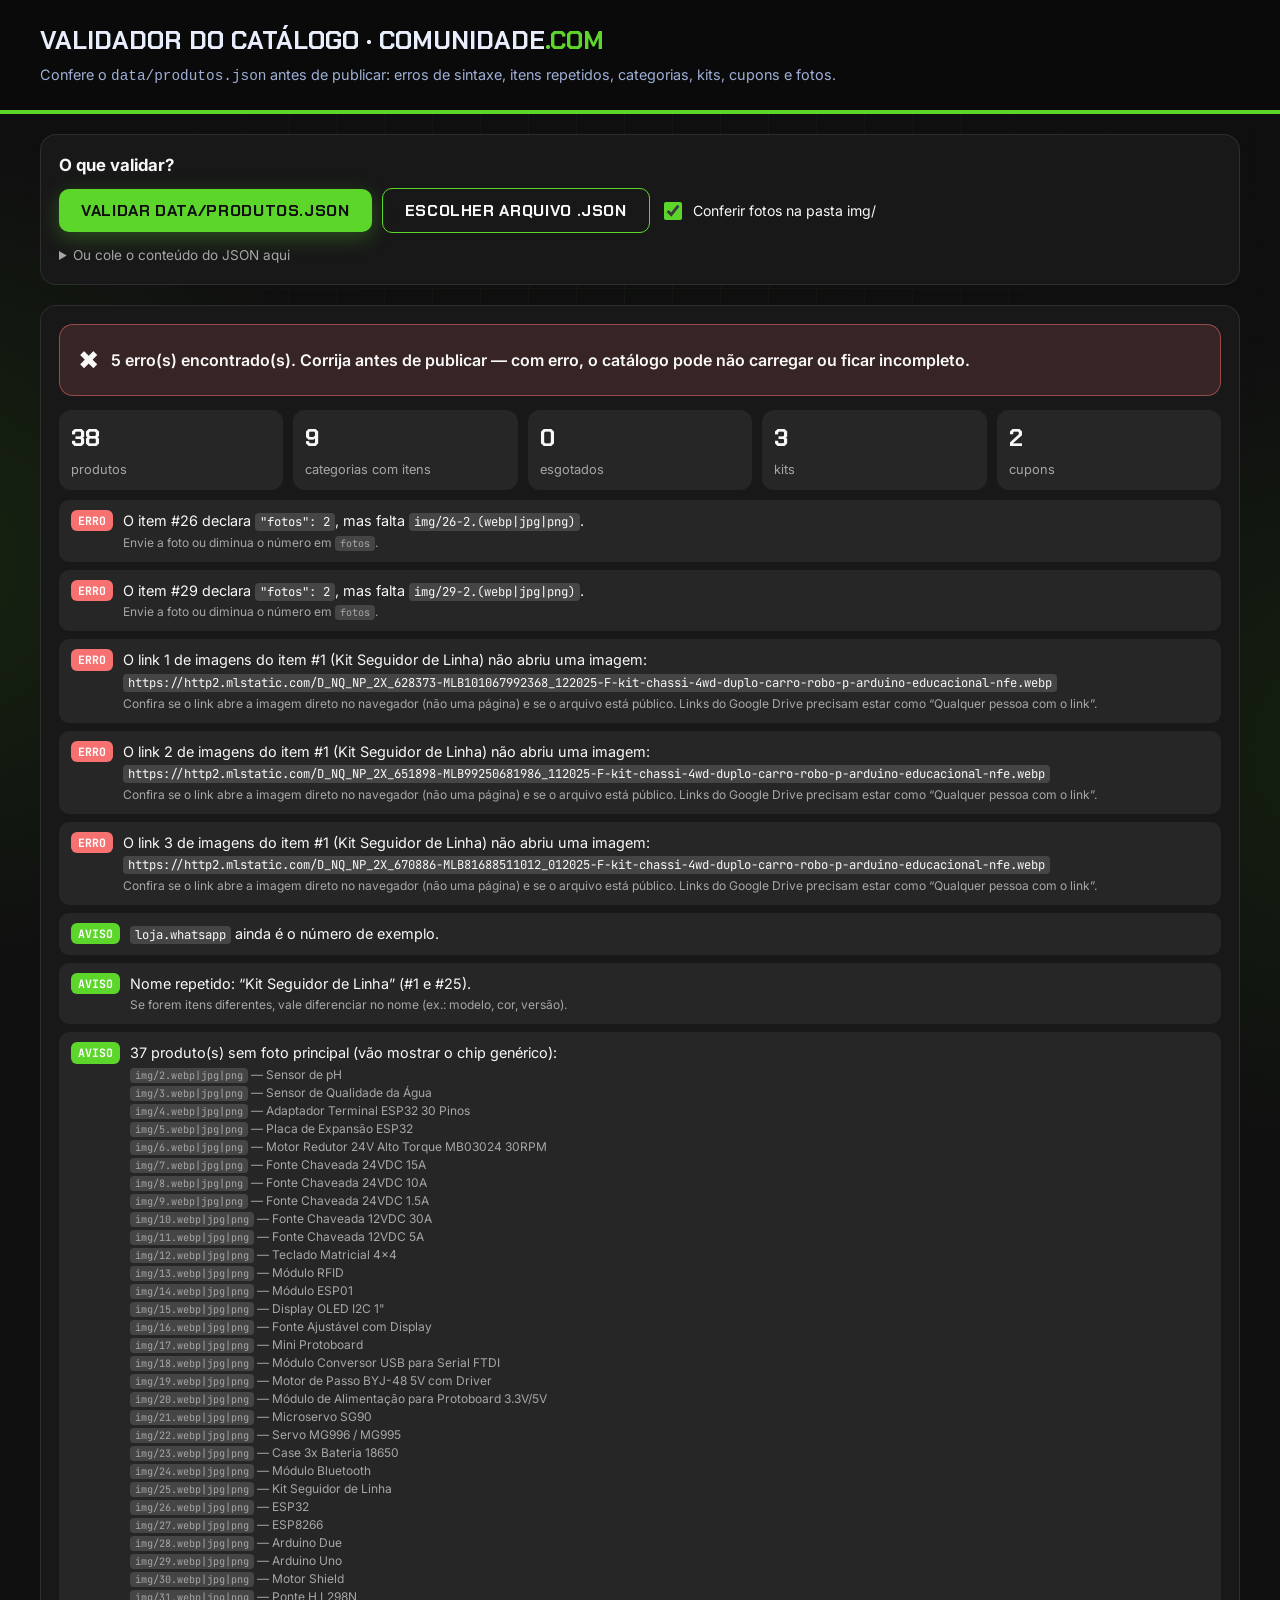
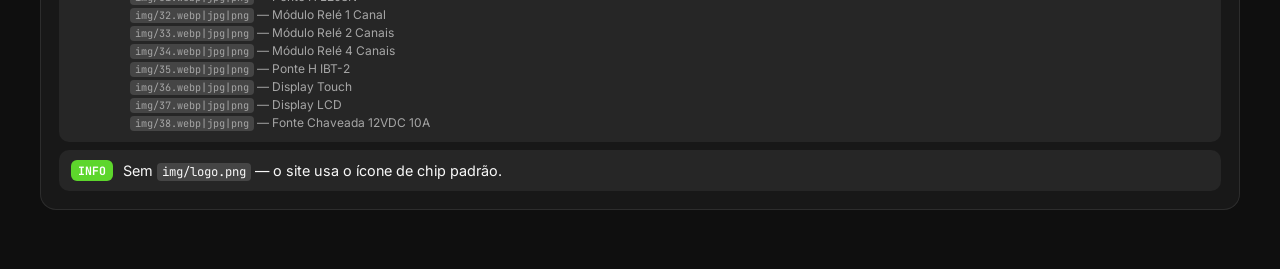
==== commit 4a5ec264: "Alteração da imagem de produto" ====
--- a/validar.html
+++ b/validar.html
@@ -6,7 +6,9 @@
   <meta name="robots" content="noindex" />
   <title>Validador do catálogo — Comunidade.com</title>
   <script>try{var t=localStorage.getItem("comunidade-theme");if(t)document.documentElement.dataset.theme=t;}catch(e){}</script>
-  <link rel="icon" href="img/icons/icon-192.png" type="image/png" />
+  <link rel="icon" href="favicon.ico" sizes="any" />
+  <link rel="icon" href="img/icons/favicon-32.png" sizes="32x32" type="image/png" />
+  <link rel="icon" href="img/icons/icon-192.png" sizes="192x192" type="image/png" />
   <link rel="preconnect" href="https://fonts.googleapis.com" />
   <link rel="preconnect" href="https://fonts.gstatic.com" crossorigin />
   <link href="https://fonts.googleapis.com/css2?family=Chakra+Petch:wght@600;700&family=Inter:wght@400;500;600;700&family=JetBrains+Mono:wght@400;600&display=swap" rel="stylesheet" />
@@ -170,6 +172,16 @@
         else catUsadas.add(p.categoria);
         if (p.condicao && !CONDICOES.includes(String(p.condicao).toLowerCase())) aviso(`${ref}: <code>condicao</code> “${esc(p.condicao)}” não é padrão.`, `Use ${CONDICOES.map((c) => `<code>${c}</code>`).join(", ")}.`);
         if (p.fotos != null && (!isInt(p.fotos) || p.fotos < 1)) erro(`${ref}: <code>fotos</code> precisa ser inteiro ≥ 1.`);
+        if (p.imagens != null) {
+          const lista = Array.isArray(p.imagens) ? p.imagens : [p.imagens];
+          if (!lista.length) aviso(`${ref}: <code>imagens</code> está vazio — o site usa as fotos da pasta img/.`);
+          lista.forEach((u, k) => {
+            if (typeof u !== "string" || !u.trim()) erro(`${ref}: o link ${k + 1} de <code>imagens</code> precisa ser um texto entre aspas.`);
+            else if (/^http:\/\//i.test(u)) aviso(`${ref}: o link ${k + 1} usa <code>http://</code>. No GitHub Pages (https) ele pode ser bloqueado — prefira <code>https://</code>.`);
+            else if (/\s/.test(u.trim())) erro(`${ref}: o link ${k + 1} tem espaços: <code>${esc(u)}</code>.`);
+          });
+          if (p.fotos != null) info(`${ref} tem <code>imagens</code> e <code>fotos</code>; o site usa os links de <code>imagens</code> e ignora <code>fotos</code>.`);
+        }
         if (p.especificacoes != null && (typeof p.especificacoes !== "object" || Array.isArray(p.especificacoes))) erro(`${ref}: <code>especificacoes</code> deve ser um objeto, ex.: <code>{"Tensão": "5 V"}</code>.`);
       });
       cats.forEach((c) => c.id && !catUsadas.has(c.id) && info(`A categoria <code>${esc(c.id)}</code> não tem produtos (não aparece no site).`));
@@ -236,10 +248,43 @@
       }
       return null;
     }
+    function normalizarUrl(url) {
+      const u = String(url || "").trim();
+      let m = u.match(/drive\.google\.com\/(?:file\/d\/|open\?id=|uc\?(?:export=\w+&)?id=)([\w-]+)/);
+      if (m) return `https://drive.google.com/thumbnail?id=${m[1]}&sz=w1200`;
+      if (/dropbox\.com\//.test(u)) return u.replace(/[?&]dl=0/, "").replace(/(\?|$)/, (x) => (x === "?" ? "?raw=1&" : "?raw=1")).replace(/&$/, "");
+      m = u.match(/^https?:\/\/github\.com\/([^/]+)\/([^/]+)\/blob\/(.+)$/);
+      if (m) return `https://raw.githubusercontent.com/${m[1]}/${m[2]}/${m[3]}`;
+      return u;
+    }
+    function carregaImagem(url, ms = 10000) {
+      return new Promise((ok) => {
+        const img = new Image();
+        const t = setTimeout(() => { img.src = ""; ok(false); }, ms);
+        img.referrerPolicy = "no-referrer";
+        img.onload = () => { clearTimeout(t); ok(img.naturalWidth > 0); };
+        img.onerror = () => { clearTimeout(t); ok(false); };
+        img.src = url;
+      });
+    }
     async function checarFotos(prods, statusEl) {
       let semFoto = [], pesadas = [], feitas = 0, total = 0;
       const tarefas = [];
+      const linksRuins = [];
       prods.forEach((p) => {
+        const links = (Array.isArray(p.imagens) ? p.imagens : p.imagens ? [p.imagens] : []).filter((u) => typeof u === "string" && u.trim());
+        if (links.length) {
+          links.forEach((u, k) => {
+            total++;
+            tarefas.push(async () => {
+              const ok = await carregaImagem(normalizarUrl(u));
+              feitas++;
+              statusEl.textContent = `Conferindo fotos… ${feitas}/${total}`;
+              if (!ok) linksRuins.push({ p, u, k });
+            });
+          });
+          return; // produto usa links: não procura arquivos na pasta img/
+        }
         const n = Number.isInteger(p.fotos) && p.fotos > 0 ? p.fotos : 1;
         for (let i = 0; i < n; i++) {
           const base = i === 0 ? String(p.item) : `${p.item}-${i + 1}`;
@@ -265,9 +310,11 @@
         principais.map((s) => `<code>img/${esc(s.base)}.webp|jpg|png</code> — ${esc(s.p.nome)}`).join("<br>"));
       extras.forEach((s) => erro(`O item #${esc(s.p.item)} declara <code>"fotos": ${s.p.fotos}</code>, mas falta <code>img/${esc(s.base)}.(webp|jpg|png)</code>.`, "Envie a foto ou diminua o número em <code>fotos</code>."));
       pesadas.forEach(({ p, f }) => aviso(`Foto pesada: <code>${esc(f.arquivo)}</code> tem ${(f.tamanho / 1024).toFixed(0)} KB (#${esc(p.item)}).`, "Rode <code>python tools/otimizar-imagens.py</code> para gerar versões .webp leves."));
+      linksRuins.sort(porItem).forEach(({ p, u, k }) => erro(`O link ${k + 1} de imagens do item #${esc(p.item)} (${esc(p.nome)}) não abriu uma imagem:<br><code>${esc(u)}</code>`,
+        "Confira se o link abre a imagem direto no navegador (não uma página) e se o arquivo está público. Links do Google Drive precisam estar como “Qualquer pessoa com o link”."));
       const logo = (await existe("img/logo.png")) !== null;
       if (!logo) info("Sem <code>img/logo.png</code> — o site usa o ícone de chip padrão.");
-      if (!principais.length && !extras.length) info("Todas as fotos declaradas foram encontradas. 📷");
+      if (!principais.length && !extras.length && !linksRuins.length) info("Todas as fotos declaradas foram encontradas. 📷");
     }
 
     // ---------- Relatório ----------
--- a/css/style.css
+++ b/css/style.css
@@ -4,39 +4,50 @@
    Temas: escuro (padrão) e claro — [data-theme] no <html>
    ========================================================= */
 :root {
-  /* marca (fixas nos dois temas) */
-  --navy-900: #06122e;
-  --navy-800: #0a1a3f;
-  --navy-700: #0f2556;
-  --navy-600: #16316d;
-  --teal: #13a4ad;
-  --teal-600: #0e8990;
-  --orange: #ff7a1a;
-  --orange-600: #e8650a;
-  --green: #22c55e;
-  --green-600: #16a34a;
+  /* paleta da marca (fixa nos dois temas)
+     #0F0F0F · #202020 · #5DD62C · #337418 · #F8F8F8 */
+  --black: #0f0f0f;
+  --graphite: #202020;
+  --lime: #5dd62c;
+  --lime-600: #4cc01d;
+  --forest: #337418;
+  --forest-600: #2a6113;
+  --snow: #f8f8f8;
+  --on-lime: #0f0f0f;
+
+  /* nomes antigos apontando para a nova paleta */
+  --navy-900: #0a0a0a;
+  --navy-800: var(--black);
+  --navy-700: var(--graphite);
+  --navy-600: #2c2c2c;
+  --teal: var(--lime);
+  --teal-600: var(--forest);
+  --orange: var(--lime);
+  --orange-600: var(--lime-600);
+  --green: var(--lime);
+  --green-600: var(--forest);
   --yellow: #facc15;
   --red: #f87171;
 
   /* tema escuro */
-  --bg: #0a1a3f;
-  --surface: #102a5c;
-  --surface-2: #13306a;
-  --elev: #0f2556;
-  --field: #06122e;
-  --text: #e8eefc;
-  --muted: #9fb0d6;
-  --accent-text: #2cc3cc;
+  --bg: var(--black);
+  --surface: #181818;
+  --surface-2: var(--graphite);
+  --elev: #1a1a1a;
+  --field: #0a0a0a;
+  --text: var(--snow);
+  --muted: #a6a6a6;
+  --accent-text: var(--lime);
   --line: rgba(255, 255, 255, .09);
-  --soft: rgba(255, 255, 255, .07);
-  --soft-2: rgba(255, 255, 255, .15);
-  --glow: rgba(19, 164, 173, .18);
-  --ok: #22c55e;
-  --warn: #ff8a33;
+  --soft: rgba(255, 255, 255, .06);
+  --soft-2: rgba(255, 255, 255, .14);
+  --glow: rgba(93, 214, 44, .16);
+  --ok: var(--lime);
+  --warn: #f5a524;
   --bad: #f87171;
-  --grid-op: .06;
-  --shadow: 0 10px 30px rgba(0, 0, 0, .35);
-  --shadow-hover: 0 16px 34px rgba(0, 0, 0, .4);
+  --grid-op: .05;
+  --shadow: 0 10px 30px rgba(0, 0, 0, .5);
+  --shadow-hover: 0 16px 34px rgba(0, 0, 0, .6);
 
   --radius: 14px;
   --font: "Inter", system-ui, -apple-system, Segoe UI, Roboto, sans-serif;
@@ -46,31 +57,31 @@
 }
 
 :root[data-theme="light"] {
-  --bg: #eef3fb;
+  --bg: var(--snow);
   --surface: #ffffff;
-  --surface-2: #f8fafe;
+  --surface-2: #fdfdfd;
   --elev: #ffffff;
-  --field: #f3f6fb;
-  --text: #0b1a3a;
-  --muted: #52617f;
-  --accent-text: #0b7f86;
-  --line: rgba(10, 26, 63, .11);
-  --soft: rgba(10, 26, 63, .05);
-  --soft-2: rgba(10, 26, 63, .1);
-  --glow: rgba(19, 164, 173, .14);
-  --ok: #15803d;
-  --warn: #c2410c;
+  --field: #f1f1f1;
+  --text: var(--black);
+  --muted: #555555;
+  --accent-text: var(--forest);
+  --line: rgba(15, 15, 15, .1);
+  --soft: rgba(15, 15, 15, .04);
+  --soft-2: rgba(15, 15, 15, .1);
+  --glow: rgba(93, 214, 44, .18);
+  --ok: var(--forest);
+  --warn: #b45309;
   --bad: #dc2626;
-  --grid-op: .08;
-  --shadow: 0 8px 24px rgba(10, 26, 63, .09);
-  --shadow-hover: 0 16px 34px rgba(10, 26, 63, .16);
+  --grid-op: .07;
+  --shadow: 0 8px 24px rgba(15, 15, 15, .08);
+  --shadow-hover: 0 16px 34px rgba(15, 15, 15, .15);
   color-scheme: light;
 }
 
 /* áreas que são sempre escuras (topo, rodapé, banner, loader) */
 .header, .footer, .hero__card, .loader {
-  --text: #e8eefc;
-  --muted: #9fb0d6;
+  --text: #f8f8f8;
+  --muted: #a6a6a6;
   --line: rgba(255, 255, 255, .09);
   --soft: rgba(255, 255, 255, .08);
   --soft-2: rgba(255, 255, 255, .16);
@@ -84,8 +95,8 @@
   font-family: var(--font);
   color: var(--text);
   background:
-    radial-gradient(1200px 600px at 10% -10%, rgba(19, 164, 173, .12), transparent 60%),
-    radial-gradient(900px 500px at 110% 10%, rgba(255, 122, 26, .08), transparent 60%),
+    radial-gradient(900px 700px at -10% 30%, rgba(51, 116, 24, .22), transparent 60%),
+    radial-gradient(900px 700px at 110% 40%, rgba(51, 116, 24, .18), transparent 60%),
     var(--bg);
   line-height: 1.5;
   -webkit-font-smoothing: antialiased;
@@ -122,10 +133,10 @@
 .btn:active { transform: scale(.97); }
 .btn--sm { padding: 7px 14px; font-size: .8rem; }
 .btn--block { width: 100%; }
-.btn--orange { background: var(--orange); box-shadow: 0 6px 18px rgba(255, 122, 26, .3); }
-.btn--orange:hover { background: var(--orange-600); }
-.btn--green { background: var(--green-600); box-shadow: 0 6px 18px rgba(34, 197, 94, .25); }
-.btn--green:hover { background: #12883d; }
+.btn--orange { background: var(--lime); color: var(--on-lime); box-shadow: 0 6px 20px rgba(93, 214, 44, .28); }
+.btn--orange:hover { background: #72e444; box-shadow: 0 6px 26px rgba(93, 214, 44, .45); }
+.btn--green { background: var(--forest); color: #fff; box-shadow: 0 6px 18px rgba(51, 116, 24, .35); }
+.btn--green:hover { background: var(--forest-600); }
 .btn--ghost { background: transparent; border: 1.5px solid var(--teal); color: var(--text); }
 .btn--ghost:hover { background: var(--glow); }
 .btn--ghost-light { background: transparent; border: 1.5px solid rgba(255, 255, 255, .45); color: #fff; }
@@ -142,78 +153,140 @@
 .link-btn:hover { color: var(--text); }
 :focus-visible { outline: 2px solid var(--orange); outline-offset: 2px; }
 
-/* ================= LOADER ================= */
+/* ================= LOADER (abertura "hacker", máx. 3s) ================= */
 .loader {
-  position: fixed; inset: 0; z-index: 1000;
-  display: grid; place-items: center;
-  background: radial-gradient(circle at 50% 40%, #0f2a63 0%, var(--navy-900) 70%);
-  transition: opacity .45s ease, visibility .45s;
+  position: fixed; inset: 0; z-index: 1000; overflow: hidden;
+  display: flex; flex-direction: column; align-items: center; justify-content: center;
+  background: #050505;
+  transition: opacity .5s ease, visibility .5s;
 }
 .loader.is-done { opacity: 0; visibility: hidden; }
-.loader__grid {
-  position: absolute; inset: 0; opacity: .12;
-  background-image:
-    linear-gradient(var(--teal) 1px, transparent 1px),
-    linear-gradient(90deg, var(--teal) 1px, transparent 1px);
-  background-size: 32px 32px;
-  mask-image: radial-gradient(circle, #000 20%, transparent 70%);
-  animation: gridMove 3s linear infinite;
-}
-@keyframes gridMove { to { background-position: 32px 32px; } }
-.loader__board { position: relative; width: min(420px, 90vw); text-align: center; }
-.loader__svg { width: 100%; height: auto; overflow: visible; }
-.trace {
-  fill: none; stroke: var(--teal); stroke-width: 3; stroke-linecap: round; stroke-linejoin: round;
-  stroke-dasharray: 220; stroke-dashoffset: 220;
-  filter: drop-shadow(0 0 4px var(--teal));
-  animation: traceOn .5s ease forwards;
-}
-.t1 { animation-delay: .35s; } .t2 { animation-delay: .7s; }
-.t3 { animation-delay: 1.05s; } .t4 { animation-delay: 1.4s; }
-@keyframes traceOn { to { stroke-dashoffset: 0; } }
-.node { --c: var(--green); }
-.n2 { --c: var(--teal); } .n3 { --c: var(--orange); } .n4 { --c: var(--yellow); }
-.node circle { fill: var(--navy-700); stroke: rgba(255, 255, 255, .2); stroke-width: 2; animation: nodeFill .35s ease forwards; }
-.node text { fill: #9fb0d6; font-size: 16px; text-anchor: middle; font-family: var(--mono); animation: nodeText .35s ease forwards; }
-.n1 > * { animation-delay: .8s; } .n2 > * { animation-delay: 1.15s; }
-.n3 > * { animation-delay: 1.5s; } .n4 > * { animation-delay: 1.85s; }
-@keyframes nodeFill { to { fill: var(--c); stroke: #fff; filter: drop-shadow(0 0 8px var(--c)); } }
-@keyframes nodeText { to { fill: var(--navy-900); } }
-.mcu__body { fill: #111c33; stroke: var(--teal); stroke-width: 2; }
-.pins rect { fill: #c9d4ea; }
-.mcu__dot { fill: var(--orange); animation: blink .5s steps(2) infinite; }
-.mcu__label { fill: #fff; font-family: var(--display); font-weight: 700; font-size: 14px; text-anchor: middle; letter-spacing: .1em; }
-.mcu { transform-origin: 180px 120px; animation: chipPulse 1.2s ease-in-out infinite; }
-@keyframes chipPulse { 50% { filter: drop-shadow(0 0 12px rgba(19, 164, 173, .8)); } }
-@keyframes blink { 50% { opacity: .2; } }
-.loader__brand { font-family: var(--display); font-weight: 700; font-size: 2rem; letter-spacing: .02em; margin-top: 4px; }
-.loader__brand span, .logo__text strong span, .footer h4 span { color: var(--orange); }
+.loader.is-done .loader__img { transform: scale(1.25); filter: blur(6px) brightness(1.6); }
+.loader__rain { position: absolute; inset: 0; width: 100%; height: 100%; opacity: .55; }
+.loader::after { /* vinheta */
+  content: ""; position: absolute; inset: 0; pointer-events: none;
+  background: radial-gradient(ellipse at 50% 45%, transparent 35%, rgba(0, 0, 0, .85) 80%);
+}
+.loader__stage { position: relative; z-index: 1; width: min(920px, 100vw); }
+.loader__img {
+  position: relative; aspect-ratio: 3 / 2; width: 100%;
+  transition: transform .5s ease-in, filter .5s ease-in;
+  -webkit-mask-image: radial-gradient(ellipse 62% 64% at 50% 50%, #000 55%, transparent 100%);
+          mask-image: radial-gradient(ellipse 62% 64% at 50% 50%, #000 55%, transparent 100%);
+}
+.loader__img img {
+  position: absolute; inset: 0; width: 100%; height: 100%; object-fit: cover;
+  animation: hackerIn 2.8s cubic-bezier(.2, .7, .2, 1) both;
+}
+@keyframes hackerIn {
+  0%   { opacity: 0; transform: scale(1.14); filter: blur(10px) brightness(.2); }
+  30%  { opacity: 1; filter: blur(0) brightness(.9); }
+  100% { opacity: 1; transform: scale(1); filter: blur(0) brightness(1.05); }
+}
+/* camadas de "glitch" (RGB deslocado em fatias) */
+.loader__img .glitch { opacity: 0; mix-blend-mode: screen; animation: glitch 2.8s steps(1) both; }
+.loader__img .g1 { filter: hue-rotate(-50deg) saturate(3); }
+.loader__img .g2 { filter: hue-rotate(60deg) saturate(3); animation-delay: .06s; }
+@keyframes glitch {
+  0%, 28%, 33%, 55%, 60%, 80%, 84%, 100% { opacity: 0; clip-path: inset(0 0 100% 0); transform: none; }
+  29% { opacity: .8; clip-path: inset(30% 0 52% 0); transform: translateX(-14px); }
+  31% { opacity: .8; clip-path: inset(62% 0 20% 0); transform: translateX(12px); }
+  56% { opacity: .7; clip-path: inset(12% 0 70% 0); transform: translateX(10px); }
+  58% { opacity: .7; clip-path: inset(45% 0 38% 0); transform: translateX(-8px); }
+  81% { opacity: .6; clip-path: inset(70% 0 8% 0); transform: translateX(-10px); }
+}
+/* brilho pulsando na caveira do notebook */
+.loader__skull {
+  position: absolute; left: 48.8%; top: 72%; width: 22%; aspect-ratio: 1; transform: translate(-50%, -50%);
+  background: radial-gradient(circle, rgba(93, 214, 44, .55), transparent 65%);
+  mix-blend-mode: screen; opacity: 0; animation: skull 1s ease-in-out .7s infinite alternate;
+}
+@keyframes skull { from { opacity: .25; transform: translate(-50%, -50%) scale(.9); } to { opacity: 1; transform: translate(-50%, -50%) scale(1.1); } }
+/* linha de varredura */
+.loader__scan {
+  position: absolute; left: 20%; right: 20%; height: 2px; top: 0;
+  background: linear-gradient(90deg, transparent, var(--lime), transparent);
+  box-shadow: 0 0 14px var(--lime); opacity: .8;
+  animation: scan 1.3s linear .4s infinite;
+}
+@keyframes scan { from { top: 8%; } to { top: 92%; } }
+/* mira/HUD em volta do hacker */
+.loader__hud-ring {
+  position: absolute; left: 50%; top: 47%; width: 50%; aspect-ratio: 1; transform: translate(-50%, -50%);
+  pointer-events: none;
+}
+.loader__hud-ring svg { width: 100%; height: 100%; overflow: visible; }
+.ring { fill: none; stroke: var(--lime); stroke-linecap: round; transform-origin: 50% 50%; transform-box: fill-box; }
+.ring--a { stroke-width: 1.2; stroke-dasharray: 6 10; opacity: .6; animation: spin 7s linear infinite, ringIn .8s ease-out .3s both; }
+.ring--b { stroke-width: 2.4; stroke-dasharray: 90 400; opacity: .9; animation: spin 2.2s linear infinite reverse, ringIn .8s ease-out .5s both; filter: drop-shadow(0 0 6px var(--lime)); }
+.ring--c { stroke-width: .8; opacity: .35; animation: ringIn .8s ease-out .2s both; }
+.tick { stroke: var(--lime); stroke-width: 2; opacity: .8; animation: ringIn .6s ease-out .6s both; }
+@keyframes spin { to { transform: rotate(360deg); } }
+@keyframes ringIn { from { opacity: 0; transform: scale(.6); } }
+.corner { fill: none; stroke: var(--lime); stroke-width: 3; stroke-dasharray: 60; stroke-dashoffset: 60; animation: draw .5s ease-out forwards; }
+.corner:nth-child(2) { animation-delay: .1s; } .corner:nth-child(3) { animation-delay: .2s; } .corner:nth-child(4) { animation-delay: .3s; }
+@keyframes draw { to { stroke-dashoffset: 0; } }
+.loader__corners { position: absolute; inset: 6% 18%; width: 64%; height: 88%; overflow: visible; }
+.loader__tag {
+  position: absolute; left: 70%; top: 20%; font-family: var(--mono); font-size: clamp(.55rem, 1.3vw, .75rem);
+  color: var(--lime); letter-spacing: .08em; white-space: nowrap; opacity: 0; animation: tagIn .4s ease-out 1s both;
+}
+.loader__tag::before { content: ""; position: absolute; right: 100%; top: 50%; width: 36px; height: 1px; background: var(--lime); margin-right: 6px; }
+@keyframes tagIn { from { opacity: 0; transform: translateX(-8px); } to { opacity: .9; } }
+
+.loader__info { position: relative; z-index: 2; width: min(440px, 90vw); text-align: center; margin-top: -6%; }
+.loader__brand {
+  position: relative; font-family: var(--display); font-weight: 700; font-size: clamp(1.7rem, 5vw, 2.4rem);
+  letter-spacing: .03em; color: var(--snow); text-shadow: 0 0 18px rgba(93, 214, 44, .35);
+}
+.loader__brand span, .logo__text strong span, .footer h4 span { color: var(--lime); }
+.loader__brand::before, .loader__brand::after {
+  content: attr(data-text); position: absolute; inset: 0; pointer-events: none; opacity: 0;
+}
+.loader__brand::before { color: #ff3b6b; animation: brandGlitch 2.8s steps(1) .2s both; }
+.loader__brand::after { color: var(--lime); animation: brandGlitch 2.8s steps(1) .25s both reverse; }
+@keyframes brandGlitch {
+  0%, 20%, 24%, 62%, 66%, 100% { opacity: 0; transform: none; clip-path: inset(0 0 100% 0); }
+  21% { opacity: .7; transform: translate(-3px, 1px); clip-path: inset(20% 0 50% 0); }
+  23% { opacity: .7; transform: translate(3px, -1px); clip-path: inset(60% 0 10% 0); }
+  63% { opacity: .6; transform: translate(2px, 0); clip-path: inset(40% 0 30% 0); }
+}
 .loader__log {
-  list-style: none; margin: 10px auto 14px; padding: 0; height: 66px; overflow: hidden;
-  font-family: var(--mono); font-size: .78rem; color: var(--muted); text-align: left; width: fit-content; min-width: 250px;
+  list-style: none; margin: 8px auto 12px; padding: 0; height: 60px; overflow: hidden;
+  font-family: var(--mono); font-size: .76rem; color: #9a9a9a; text-align: left; width: fit-content; min-width: 260px;
 }
 .loader__log li { animation: logIn .2s ease; white-space: nowrap; }
-.loader__log li b { color: var(--green); font-weight: 600; }
+.loader__log li:last-child::after { content: "▌"; color: var(--lime); animation: blink .6s steps(2) infinite; margin-left: 2px; }
+.loader__log li b { color: var(--lime); font-weight: 600; }
 @keyframes logIn { from { opacity: 0; transform: translateY(4px); } }
-.loader__bar { height: 4px; background: rgba(255, 255, 255, .1); border-radius: 4px; overflow: hidden; }
+@keyframes blink { 50% { opacity: 0; } }
+.loader__bar { height: 3px; background: rgba(255, 255, 255, .08); border-radius: 3px; overflow: hidden; }
 .loader__bar span {
   display: block; height: 100%; width: 0;
-  background: linear-gradient(90deg, var(--teal), var(--green), var(--orange));
+  background: linear-gradient(90deg, var(--forest), var(--lime));
+  box-shadow: 0 0 10px var(--lime);
   transition: width .2s linear;
 }
+.loader__img.no-img ~ * { display: none; }
+@media (max-width: 600px) {
+  .loader__stage { width: 150vw; } /* no celular a imagem fica maior e centralizada */
+  .loader__info { margin-top: -14%; }
+  .loader__tag { display: none; }
+}
 
 /* ================= HEADER ================= */
-.header { position: sticky; top: 0; z-index: 50; background: rgba(6, 18, 46, .94); backdrop-filter: blur(10px); }
+.header { position: sticky; top: 0; z-index: 50; background: rgba(15, 15, 15, .94); backdrop-filter: blur(10px); }
 .header__top { display: flex; align-items: center; gap: 20px; padding-block: 14px; }
 .logo { display: flex; align-items: center; gap: 10px; text-decoration: none; flex-shrink: 0; }
 .logo__img { height: 44px; width: auto; }
 .logo__img + .logo__mark { display: none; }
 .logo__mark {
-  width: 42px; height: 42px; border-radius: 10px; display: grid; place-items: center;
-  background: linear-gradient(135deg, var(--teal), var(--navy-600));
-  box-shadow: inset 0 0 0 1.5px rgba(255, 255, 255, .15);
-}
-.logo__mark svg { width: 26px; fill: #fff; }
+  width: 46px; height: 46px; border-radius: 12px; overflow: hidden; display: grid; place-items: center; flex-shrink: 0;
+  box-shadow: 0 0 0 2px rgba(93, 214, 44, .25), 0 0 18px rgba(93, 214, 44, .18);
+  transition: box-shadow .25s, transform .25s;
+}
+.logo__mark img { width: 100%; height: 100%; }
+.logo:hover .logo__mark { transform: rotate(-6deg) scale(1.05); box-shadow: 0 0 0 2px rgba(93, 214, 44, .55), 0 0 24px rgba(93, 214, 44, .35); }
 .logo__text { display: flex; flex-direction: column; line-height: 1.1; }
 .logo__text strong { font-family: var(--display); font-size: 1.35rem; }
 .logo__text small { color: var(--muted); font-size: .7rem; text-transform: uppercase; letter-spacing: .08em; }
@@ -221,10 +294,11 @@
 .search { position: relative; flex: 1; display: flex; max-width: 520px; margin-inline: auto; }
 .search input {
   flex: 1; min-width: 0; border: 0; padding: 11px 14px; border-radius: 10px 0 0 10px;
-  font: inherit; background: #fff; color: #0b1a3a;
+  font: inherit; background: #fff; color: #0f0f0f;
 }
 .search input:focus { outline: 2px solid var(--teal); outline-offset: -2px; }
-.search__btn { background: var(--teal); border-radius: 0 10px 10px 0; width: 46px; display: grid; place-items: center; }
+.search__btn { background: var(--lime); border-radius: 0 10px 10px 0; width: 46px; display: grid; place-items: center; }
+.search__btn svg { stroke: var(--on-lime) !important; }
 .search__btn svg, .hbtn svg, .nav__place svg { width: 20px; fill: none; stroke: #fff; stroke-width: 2; stroke-linecap: round; stroke-linejoin: round; }
 
 /* sugestões da busca */
@@ -234,14 +308,14 @@
   background: var(--elev); color: var(--text); border: 1px solid var(--line); border-radius: 12px;
   box-shadow: var(--shadow); max-height: 70vh; overflow-y: auto;
 }
-:root[data-theme="light"] .suggest { --text: #0b1a3a; --muted: #52617f; --line: rgba(10, 26, 63, .11); }
+:root[data-theme="light"] .suggest { --text: #0f0f0f; --muted: #555555; --line: rgba(10, 26, 63, .11); }
 .suggest li { display: grid; grid-template-columns: 44px 1fr auto; gap: 10px; align-items: center; padding: 6px 8px; border-radius: 8px; cursor: pointer; }
 .suggest li[aria-selected="true"], .suggest li:hover { background: var(--glow); }
 .suggest img { width: 44px; height: 44px; object-fit: contain; background: #fff; border-radius: 6px; }
 .suggest strong { display: block; font-size: .88rem; font-weight: 600; line-height: 1.25; }
 .suggest small { color: var(--muted); font-size: .75rem; }
 .suggest .price-tag { font-family: var(--display); font-weight: 700; font-size: .9rem; white-space: nowrap; }
-.suggest mark { background: rgba(255, 122, 26, .3); color: inherit; border-radius: 2px; }
+.suggest mark { background: rgba(93, 214, 44, .3); color: inherit; border-radius: 2px; }
 .suggest .suggest__all { display: block; text-align: center; color: var(--accent-text); font-size: .82rem; font-weight: 600; grid-template-columns: none; }
 .suggest .suggest__empty { display: block; color: var(--muted); font-size: .85rem; cursor: default; }
 
@@ -255,13 +329,13 @@
 :root[data-theme="light"] .i-moon, :root[data-theme="dark"] .i-sun { display: none; }
 .cart-btn__count {
   position: absolute; top: -4px; right: -4px; min-width: 22px; height: 22px; padding: 0 6px;
-  border-radius: 11px; background: var(--orange); color: #fff; font-size: .75rem; font-weight: 700;
+  border-radius: 11px; background: var(--lime); color: var(--on-lime); font-size: .75rem; font-weight: 700;
   display: grid; place-items: center; border: 2px solid var(--navy-900);
 }
 .cart-btn__count.bump { animation: bump .4s ease; }
 @keyframes bump { 40% { transform: scale(1.35); } }
 
-.nav { background: var(--teal); }
+.nav { background: var(--forest); border-bottom: 1px solid rgba(93, 214, 44, .25); }
 .nav__inner { display: flex; align-items: center; gap: 18px; padding-block: 8px; }
 .nav__place { display: flex; align-items: center; gap: 6px; font-size: .78rem; white-space: nowrap; }
 .nav__place svg { width: 16px; }
@@ -271,7 +345,7 @@
   background: none; border: 0; color: #fff; padding: 6px 12px; border-radius: 8px; text-decoration: none;
   font-family: var(--display); font-weight: 600; text-transform: uppercase; letter-spacing: .04em; font-size: .8rem; white-space: nowrap;
 }
-.nav__links > *:hover, .nav__links > .active { background: rgba(6, 18, 46, .25); }
+.nav__links > *:hover, .nav__links > .active { background: rgba(15, 15, 15, .25); }
 
 /* ================= HERO ================= */
 .hero { padding-block: 28px 8px; }
@@ -280,12 +354,12 @@
   border-radius: 20px; background: linear-gradient(120deg, var(--navy-700), var(--navy-900));
   box-shadow: var(--shadow); border: 1px solid var(--line);
 }
-.hero__art { position: relative; min-height: 260px; background: linear-gradient(135deg, #0e2d66, #0a1d45); }
+.hero__art { position: relative; min-height: 260px; background: linear-gradient(135deg, #1a1a1a, #0a0a0a); }
 .hero__art img { position: absolute; inset: 0; width: 100%; height: 100%; object-fit: cover; z-index: 1; }
 .hero__circuit { position: absolute; inset: 0; width: 100%; height: 100%; }
 .hc-lines path { fill: none; stroke: var(--teal); stroke-width: 2.5; opacity: .6; }
 .hc-dots circle { fill: var(--teal); }
-.hc-chip { fill: #0b1633; stroke: var(--orange); stroke-width: 2.5; }
+.hc-chip { fill: #0f0f0f; stroke: var(--orange); stroke-width: 2.5; }
 .hc-chip-t { fill: #fff; font-family: var(--display); font-weight: 700; font-size: 18px; text-anchor: middle; }
 .hc-pulse { fill: var(--green); animation: pulse 2s ease-out infinite; transform-box: fill-box; transform-origin: center; }
 .hc-pulse.d2 { animation-delay: .6s; fill: var(--orange); }
@@ -314,7 +388,7 @@
   padding: 7px 14px; border-radius: 999px; font-size: .88rem; font-weight: 500; transition: .15s;
 }
 .chips .chip:hover { border-color: var(--teal); }
-.chips .chip.active { background: var(--teal); border-color: var(--teal); color: #fff; }
+.chips .chip.active { background: var(--lime); border-color: var(--lime); color: var(--on-lime); }
 .chip small { opacity: .7; margin-left: 4px; }
 .chips--small .chip { padding: 5px 12px; font-size: .8rem; }
 .chips--small .chip.active { background: var(--green-600); border-color: var(--green-600); }
@@ -362,15 +436,15 @@
 @keyframes cardIn { from { opacity: 0; transform: translateY(10px); } }
 .card:hover {
   transform: translateY(-6px);
-  border-color: rgba(19, 164, 173, .6);
-  box-shadow: var(--shadow-hover), 0 0 0 1px rgba(19, 164, 173, .25), 0 0 24px var(--glow);
+  border-color: rgba(93, 214, 44, .6);
+  box-shadow: var(--shadow-hover), 0 0 0 1px rgba(93, 214, 44, .25), 0 0 24px var(--glow);
 }
 .card__media { position: relative; display: block; aspect-ratio: 4 / 3; border-radius: 10px; background: #fff; overflow: hidden; }
 .card__media img { width: 100%; height: 100%; object-fit: contain; transition: transform .35s ease; }
 .card:hover .card__media img { transform: scale(1.06); }
 .card__more {
   position: absolute; left: 8px; bottom: 8px; z-index: 1; font-size: .7rem; font-weight: 600;
-  background: rgba(6, 18, 46, .8); color: #fff; padding: 3px 8px; border-radius: 6px;
+  background: rgba(15, 15, 15, .8); color: #fff; padding: 3px 8px; border-radius: 6px;
   opacity: 0; transform: translateY(4px); transition: .2s;
 }
 .card:hover .card__more, .card__media:focus-visible .card__more { opacity: 1; transform: none; }
@@ -379,10 +453,10 @@
   min-width: 48px; height: 48px; padding: 4px; border-radius: 50%;
   display: grid; place-items: center; text-align: center;
   font-family: var(--display); font-size: .62rem; font-weight: 700; line-height: 1.05; text-transform: uppercase;
-  background: var(--green); color: #fff; box-shadow: 0 3px 10px rgba(0, 0, 0, .25);
+  background: var(--lime); color: var(--on-lime); box-shadow: 0 3px 10px rgba(0, 0, 0, .25);
 }
 .badge--usado { background: var(--yellow); color: #3a2c00; }
-.card__num { position: absolute; left: 8px; top: 8px; z-index: 1; font-family: var(--mono); font-size: .7rem; background: rgba(6, 18, 46, .75); color: #fff; padding: 2px 7px; border-radius: 6px; }
+.card__num { position: absolute; left: 8px; top: 8px; z-index: 1; font-family: var(--mono); font-size: .7rem; background: rgba(15, 15, 15, .75); color: #fff; padding: 2px 7px; border-radius: 6px; }
 .card__body { display: flex; flex-direction: column; gap: 6px; padding: 12px 2px 4px; flex: 1; }
 .card__cat { color: var(--accent-text); font-size: .7rem; font-weight: 600; text-transform: uppercase; letter-spacing: .08em; }
 .card__title { font-size: 1rem; font-weight: 600; margin: 0; line-height: 1.3; }
@@ -401,13 +475,13 @@
 }
 .qty button { width: 30px; height: 38px; border: 0; background: var(--soft); color: var(--text); font-size: 1rem; }
 .qty button:hover:not(:disabled) { background: var(--soft-2); }
-.qty button:disabled { opacity: .35; cursor: not-allowed; }
+.qty button:disabled, .qty button[aria-disabled="true"] { opacity: .35; cursor: not-allowed; }
 .qty span { min-width: 28px; text-align: center; font-weight: 600; font-size: .9rem; }
 .card__add { flex: 1; padding: 8px 10px; font-size: .78rem; }
 .card--out .card__media img { filter: grayscale(.8); opacity: .7; }
 .card--out:hover { transform: translateY(-3px); }
 .btn--notify { flex: 1; padding: 8px 10px; font-size: .74rem; background: transparent; border: 1.5px dashed var(--orange); color: var(--text); }
-.btn--notify:hover { background: rgba(255, 122, 26, .12); }
+.btn--notify:hover { background: rgba(93, 214, 44, .12); }
 .empty { text-align: center; padding: 40px 0; color: var(--muted); }
 
 /* ================= KITS ================= */
@@ -419,13 +493,13 @@
   transition: transform .25s cubic-bezier(.2, .8, .2, 1), box-shadow .25s, border-color .25s;
   scroll-margin-top: 150px;
 }
-.kit:hover { transform: translateY(-5px); border-color: rgba(255, 122, 26, .55); box-shadow: var(--shadow-hover); }
+.kit:hover { transform: translateY(-5px); border-color: rgba(93, 214, 44, .55); box-shadow: var(--shadow-hover); }
 .kit:target, .kit.flash { animation: flash 1.6s ease; }
 @keyframes flash { 0%, 60% { box-shadow: 0 0 0 3px var(--orange), var(--shadow-hover); } }
 .kit__off {
-  position: absolute; top: -10px; right: 16px; background: var(--orange); color: #fff;
+  position: absolute; top: -10px; right: 16px; background: var(--lime); color: var(--on-lime);
   font-family: var(--display); font-weight: 700; font-size: .8rem; padding: 4px 10px; border-radius: 999px;
-  box-shadow: 0 4px 12px rgba(255, 122, 26, .4);
+  box-shadow: 0 4px 12px rgba(93, 214, 44, .4);
 }
 .kit__thumbs { display: grid; grid-template-columns: repeat(4, 1fr); gap: 6px; }
 .kit__thumbs a { position: relative; aspect-ratio: 1; background: #fff; border-radius: 8px; overflow: hidden; display: block; }
@@ -453,7 +527,7 @@
 }
 .step__icon {
   width: 46px; height: 46px; border-radius: 12px; display: grid; place-items: center; margin-bottom: 12px;
-  background: linear-gradient(135deg, var(--teal), var(--navy-600)); color: #fff;
+  background: linear-gradient(135deg, var(--forest), var(--graphite)); color: var(--lime);
 }
 .step__icon svg { width: 24px; fill: none; stroke: currentColor; stroke-width: 2; stroke-linecap: round; stroke-linejoin: round; }
 .step::after {
@@ -464,7 +538,7 @@
 .step p { margin: 0; color: var(--muted); font-size: .88rem; }
 .delivery-note {
   margin-top: 16px; display: flex; gap: 12px; align-items: center;
-  background: rgba(255, 122, 26, .1); border: 1px solid rgba(255, 122, 26, .35); border-radius: 14px; padding: 14px 16px;
+  background: rgba(93, 214, 44, .1); border: 1px solid rgba(93, 214, 44, .35); border-radius: 14px; padding: 14px 16px;
 }
 .delivery-note svg { width: 30px; flex-shrink: 0; fill: none; stroke: var(--orange); stroke-width: 2; stroke-linecap: round; stroke-linejoin: round; }
 .delivery-note p { margin: 0; font-size: .92rem; }
@@ -477,7 +551,7 @@
 .faq summary::-webkit-details-marker { display: none; }
 .faq summary::after { content: "+"; font-family: var(--mono); font-size: 1.3rem; color: var(--accent-text); transition: transform .2s; line-height: 1; }
 .faq details[open] summary::after { transform: rotate(45deg); }
-.faq details[open] { border-color: rgba(19, 164, 173, .5); }
+.faq details[open] { border-color: rgba(93, 214, 44, .5); }
 .faq details p { margin: 0; padding: 0 16px 16px; color: var(--muted); font-size: .92rem; }
 
 /* ================= FOOTER ================= */
@@ -489,10 +563,10 @@
 .footer a { text-decoration: none; }
 .footer a:hover, .footer button:hover { color: var(--orange); }
 .footer ul button { background: none; border: 0; color: inherit; padding: 0; font-size: inherit; text-align: left; }
-.footer__bar { background: var(--teal); text-align: center; font-size: .8rem; padding: 8px 16px; }
+.footer__bar { background: var(--forest); color: #fff; text-align: center; font-size: .8rem; padding: 8px 16px; }
 
 /* ================= DRAWER (carrinho) ================= */
-.overlay { position: fixed; inset: 0; background: rgba(2, 8, 23, .6); z-index: 90; backdrop-filter: blur(2px); }
+.overlay { position: fixed; inset: 0; background: rgba(0, 0, 0, .6); z-index: 90; backdrop-filter: blur(2px); }
 .drawer {
   position: fixed; top: 0; right: 0; bottom: 0; z-index: 100; width: min(430px, 100%);
   background: var(--bg); border-left: 1px solid var(--line); box-shadow: var(--shadow);
@@ -510,7 +584,7 @@
 
 .cart-item { display: grid; grid-template-columns: 60px 1fr auto; gap: 12px; align-items: center; padding: 12px 0; border-bottom: 1px solid var(--line); }
 .cart-item__img { width: 60px; height: 60px; border-radius: 8px; background: #fff; object-fit: contain; }
-.cart-item__kit { width: 60px; height: 60px; border-radius: 8px; display: grid; place-items: center; background: linear-gradient(135deg, var(--orange), #ff9d4d); color: #fff; font-family: var(--display); font-weight: 700; font-size: .8rem; }
+.cart-item__kit { width: 60px; height: 60px; border-radius: 8px; display: grid; place-items: center; background: linear-gradient(135deg, var(--lime), var(--forest)); color: var(--on-lime); font-family: var(--display); font-weight: 700; font-size: .8rem; }
 .cart-item h4 { margin: 0; font-size: .9rem; font-weight: 600; line-height: 1.3; }
 .cart-item small { color: var(--muted); display: block; font-size: .75rem; }
 .cart-item__right { display: grid; justify-items: end; gap: 6px; }
@@ -527,7 +601,7 @@
 .coupon input:focus { outline: none; border-color: var(--teal); }
 .coupon-applied {
   display: flex; justify-content: space-between; align-items: center; gap: 8px; font-size: .82rem;
-  background: rgba(34, 197, 94, .12); border: 1px solid rgba(34, 197, 94, .4); padding: 7px 10px; border-radius: 10px;
+  background: rgba(93, 214, 44, .12); border: 1px solid rgba(93, 214, 44, .4); padding: 7px 10px; border-radius: 10px;
 }
 .coupon-applied strong { font-family: var(--mono); }
 .totals { display: grid; gap: 3px; font-size: .9rem; }
@@ -541,7 +615,7 @@
 .modal { border: 0; padding: 0; background: transparent; color: var(--text); width: min(480px, calc(100% - 24px)); max-height: calc(100dvh - 24px); overflow: visible; }
 .modal--wide { width: min(900px, calc(100% - 24px)); }
 .modal:focus, .modal:focus-visible, .modal__box:focus, .modal__box:focus-visible { outline: none; }
-.modal::backdrop { background: rgba(2, 8, 23, .7); backdrop-filter: blur(3px); }
+.modal::backdrop { background: rgba(0, 0, 0, .7); backdrop-filter: blur(3px); }
 .modal[open] { animation: modalIn .25s ease; }
 @keyframes modalIn { from { opacity: 0; transform: translateY(16px) scale(.98); } }
 .modal__box {
@@ -555,7 +629,7 @@
 .modal__summary div { display: flex; justify-content: space-between; }
 .modal__summary strong { color: var(--text); }
 .modal__summary .grand strong { color: var(--ok); font-family: var(--display); font-size: 1.1rem; }
-.info-box { margin: 0; font-size: .84rem; padding: 10px 12px; border-radius: 10px; background: rgba(255, 122, 26, .1); border: 1px solid rgba(255, 122, 26, .35); }
+.info-box { margin: 0; font-size: .84rem; padding: 10px 12px; border-radius: 10px; background: rgba(93, 214, 44, .1); border: 1px solid rgba(93, 214, 44, .35); }
 .field { display: grid; gap: 5px; font-size: .85rem; font-weight: 500; }
 .field input, .field select, .field textarea {
   font: inherit; font-size: .95rem; padding: 11px 12px; border-radius: 10px;
@@ -584,21 +658,21 @@
 .slide img { width: 100%; height: 100%; object-fit: contain; user-select: none; -webkit-user-drag: none; pointer-events: none; }
 .gallery__count {
   position: absolute; top: 10px; left: 10px; z-index: 2; font-family: var(--mono); font-size: .72rem; font-weight: 600;
-  background: rgba(6, 18, 46, .75); color: #fff; padding: 3px 8px; border-radius: 999px; pointer-events: none;
+  background: rgba(15, 15, 15, .75); color: #fff; padding: 3px 8px; border-radius: 999px; pointer-events: none;
 }
 .gallery__dots { position: absolute; left: 0; right: 0; bottom: 10px; z-index: 2; display: flex; justify-content: center; gap: 6px; pointer-events: none; }
 .gallery__dots button {
   pointer-events: auto; width: 8px; height: 8px; padding: 0; border: 0; border-radius: 999px;
-  background: rgba(6, 18, 46, .3); transition: width .25s, background .25s;
+  background: rgba(15, 15, 15, .3); transition: width .25s, background .25s;
 }
 .gallery__dots button.active { width: 22px; background: var(--teal); }
 .gallery__hint { margin: 0; font-size: .75rem; color: var(--muted); text-align: center; }
 .gallery__nav {
   z-index: 2;
   position: absolute; top: 50%; transform: translateY(-50%); width: 36px; height: 36px; border-radius: 50%; border: 0;
-  background: rgba(6, 18, 46, .7); color: #fff; font-size: 1.2rem; display: grid; place-items: center;
-}
-.gallery__nav:hover { background: var(--teal); }
+  background: rgba(15, 15, 15, .7); color: #fff; font-size: 1.2rem; display: grid; place-items: center;
+}
+.gallery__nav:hover { background: var(--lime); color: var(--on-lime); }
 .gallery__nav.prev { left: 8px; } .gallery__nav.next { right: 8px; }
 .gallery__thumbs { display: flex; gap: 8px; overflow-x: auto; }
 .gallery__thumbs button { width: 64px; height: 64px; flex-shrink: 0; padding: 0; border-radius: 8px; overflow: hidden; background: #fff; border: 2px solid transparent; opacity: .65; }
@@ -608,7 +682,7 @@
 .pm__info h2 { margin: 0; font-size: 1.45rem; line-height: 1.2; padding-right: 40px; }
 .pm__tags { display: flex; gap: 8px; flex-wrap: wrap; align-items: center; font-size: .75rem; }
 .tag { padding: 3px 9px; border-radius: 999px; font-weight: 700; text-transform: uppercase; letter-spacing: .05em; background: var(--soft-2); }
-.tag--novo { background: var(--green); color: #fff; }
+.tag--novo { background: var(--lime); color: var(--on-lime); }
 .tag--usado { background: var(--yellow); color: #3a2c00; }
 .pm__desc { margin: 0; color: var(--muted); }
 .pm__price { font-family: var(--display); font-size: 2rem; font-weight: 700; line-height: 1; }
@@ -627,38 +701,38 @@
 /* ================= TOAST ================= */
 .toast {
   position: fixed; left: 50%; bottom: 24px; z-index: 200; transform: translate(-50%, 20px);
-  background: var(--green-600); color: #fff; padding: 12px 20px; border-radius: 12px; font-weight: 600; font-size: .9rem;
+  background: var(--forest); color: #fff; padding: 12px 20px; border-radius: 12px; font-weight: 600; font-size: .9rem;
   box-shadow: var(--shadow); opacity: 0; pointer-events: none; transition: .3s; max-width: calc(100% - 32px); text-align: center;
 }
 .toast.show { opacity: 1; transform: translate(-50%, 0); }
-.toast.warn { background: var(--orange-600); }
+.toast.warn { background: #b45309; }
 
 /* ================= IMPRESSÃO (orçamento em PDF) ================= */
 #printArea { display: none; }
 @media print {
   @page { size: A4; margin: 14mm; }
   body.printing > *:not(#printArea) { display: none !important; }
-  body.printing { background: #fff !important; color: #0b1a3a; }
+  body.printing { background: #fff !important; color: #0f0f0f; }
   body.printing::before { display: none; }
   body.printing #printArea { display: block; }
 }
-.doc { font-family: var(--font); color: #0b1a3a; font-size: 11pt; }
-.doc__head { display: flex; justify-content: space-between; align-items: flex-start; border-bottom: 3px solid var(--teal); padding-bottom: 10px; margin-bottom: 14px; }
+.doc { font-family: var(--font); color: #0f0f0f; font-size: 11pt; }
+.doc__head { display: flex; justify-content: space-between; align-items: flex-start; border-bottom: 3px solid var(--lime); padding-bottom: 10px; margin-bottom: 14px; }
 .doc__brand { font-family: var(--display); font-size: 20pt; font-weight: 700; }
-.doc__brand span { color: var(--orange); }
-.doc__head small { color: #52617f; display: block; }
+.doc__brand span { color: var(--forest); }
+.doc__head small { color: #555555; display: block; }
 .doc__meta { text-align: right; font-size: 10pt; }
 .doc__meta strong { font-family: var(--display); font-size: 14pt; display: block; color: var(--teal-600); }
 .doc table { width: 100%; border-collapse: collapse; margin: 10px 0; }
-.doc th { background: #0a1a3f; color: #fff; text-align: left; padding: 6px 8px; font-size: 9.5pt; -webkit-print-color-adjust: exact; print-color-adjust: exact; }
-.doc td { padding: 6px 8px; border-bottom: 1px solid #dde3ef; vertical-align: top; }
+.doc th { background: #0f0f0f; color: #fff; text-align: left; padding: 6px 8px; font-size: 9.5pt; -webkit-print-color-adjust: exact; print-color-adjust: exact; }
+.doc td { padding: 6px 8px; border-bottom: 1px solid #e3e3e3; vertical-align: top; }
 .doc td.n, .doc th.n { text-align: right; white-space: nowrap; }
-.doc td small { color: #52617f; }
+.doc td small { color: #555555; }
 .doc__totals { margin-left: auto; width: 280px; }
 .doc__totals div { display: flex; justify-content: space-between; padding: 3px 0; }
-.doc__totals .grand { border-top: 2px solid #0a1a3f; margin-top: 4px; padding-top: 6px; font-weight: 700; font-size: 13pt; }
-.doc__note { margin-top: 16px; padding: 10px 12px; background: #fff4ec; border-left: 4px solid var(--orange); font-size: 9.5pt; -webkit-print-color-adjust: exact; print-color-adjust: exact; }
-.doc__foot { margin-top: 18px; font-size: 9pt; color: #52617f; border-top: 1px solid #dde3ef; padding-top: 8px; }
+.doc__totals .grand { border-top: 2px solid #0f0f0f; margin-top: 4px; padding-top: 6px; font-weight: 700; font-size: 13pt; }
+.doc__note { margin-top: 16px; padding: 10px 12px; background: #eff9ea; border-left: 4px solid var(--forest); font-size: 9.5pt; -webkit-print-color-adjust: exact; print-color-adjust: exact; }
+.doc__foot { margin-top: 18px; font-size: 9pt; color: #555555; border-top: 1px solid #e3e3e3; padding-top: 8px; }
 
 /* ================= RESPONSIVO ================= */
 @media (max-width: 1100px) {
@@ -703,7 +777,7 @@
   .card__price { font-size: 1.15rem; }
   .badge { min-width: 40px; height: 40px; font-size: .55rem; }
   .logo__text strong { font-size: 1.15rem; }
-  .logo__mark { width: 38px; height: 38px; }
+  .logo__mark { width: 40px; height: 40px; }
 }
 @media (hover: none) {
   .gallery__nav { display: none; }
